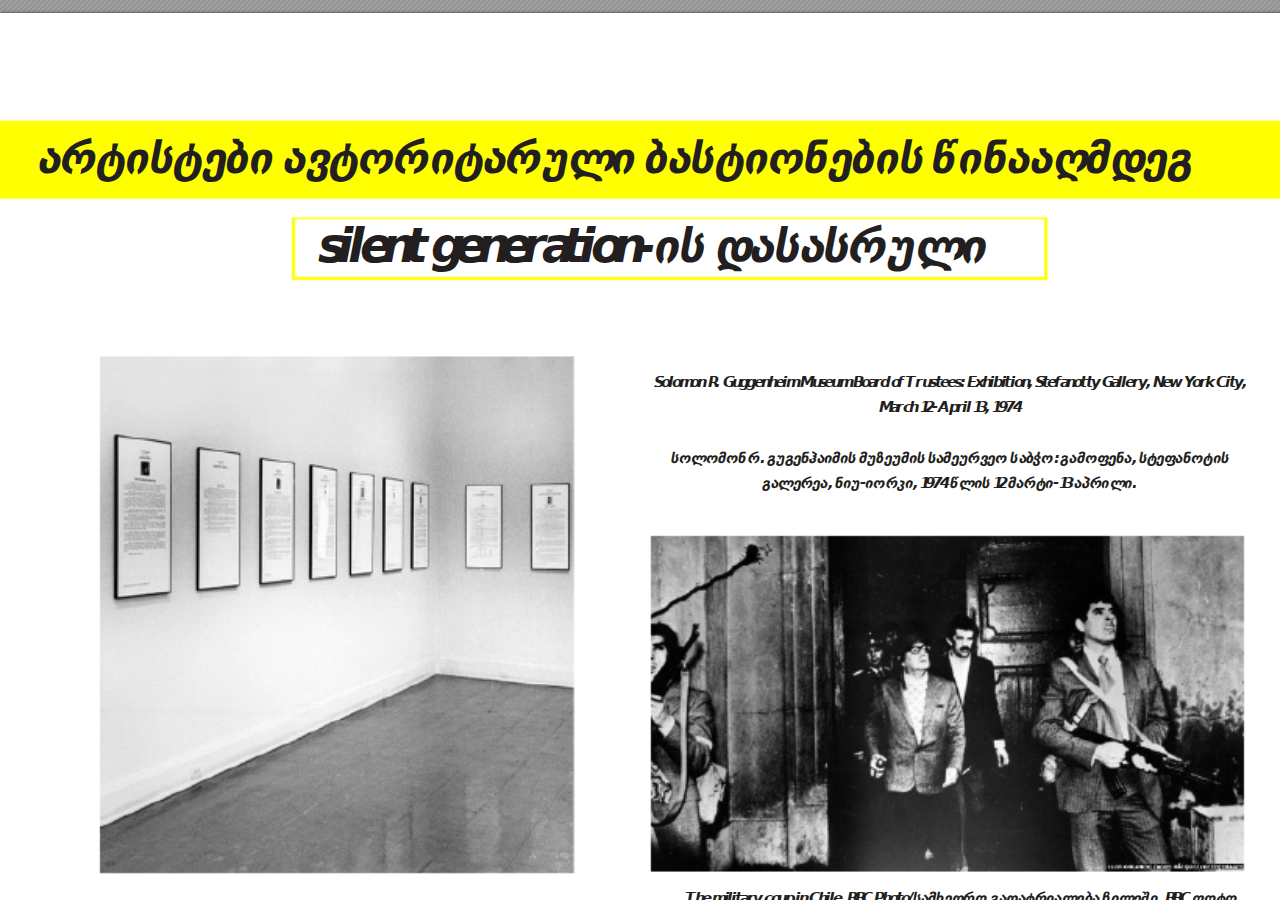
==== index.html @ a1986e54 "Add files via upload" ====
<!DOCTYPE html>
<!-- Created by pdf2htmlEX (https://github.com/pdf2htmlEX/pdf2htmlEX) -->
<html xmlns="http://www.w3.org/1999/xhtml">
<head>
<meta charset="utf-8"/>
<meta name="generator" content="pdf2htmlEX"/>
<meta http-equiv="X-UA-Compatible" content="IE=edge,chrome=1"/>
<style type="text/css">
/*! 
 * Base CSS for pdf2htmlEX
 * Copyright 2012,2013 Lu Wang <coolwanglu@gmail.com> 
 * https://github.com/pdf2htmlEX/pdf2htmlEX/blob/master/share/LICENSE
 */#sidebar{position:absolute;top:0;left:0;bottom:0;width:250px;padding:0;margin:0;overflow:auto}#page-container{position:absolute;top:0;left:0;margin:0;padding:0;border:0}@media screen{#sidebar.opened+#page-container{left:250px}#page-container{bottom:0;right:0;overflow:auto}.loading-indicator{display:none}.loading-indicator.active{display:block;position:absolute;width:64px;height:64px;top:50%;left:50%;margin-top:-32px;margin-left:-32px}.loading-indicator img{position:absolute;top:0;left:0;bottom:0;right:0}}@media print{@page{margin:0}html{margin:0}body{margin:0;-webkit-print-color-adjust:exact}#sidebar{display:none}#page-container{width:auto;height:auto;overflow:visible;background-color:transparent}.d{display:none}}.pf{position:relative;background-color:white;overflow:hidden;margin:0;border:0}.pc{position:absolute;border:0;padding:0;margin:0;top:0;left:0;width:100%;height:100%;overflow:hidden;display:block;transform-origin:0 0;-ms-transform-origin:0 0;-webkit-transform-origin:0 0}.pc.opened{display:block}.bf{position:absolute;border:0;margin:0;top:0;bottom:0;width:100%;height:100%;-ms-user-select:none;-moz-user-select:none;-webkit-user-select:none;user-select:none}.bi{position:absolute;border:0;margin:0;-ms-user-select:none;-moz-user-select:none;-webkit-user-select:none;user-select:none}@media print{.pf{margin:0;box-shadow:none;page-break-after:always;page-break-inside:avoid}@-moz-document url-prefix(){.pf{overflow:visible;border:1px solid #fff}.pc{overflow:visible}}}.c{position:absolute;border:0;padding:0;margin:0;overflow:hidden;display:block}.t{position:absolute;white-space:pre;font-size:1px;transform-origin:0 100%;-ms-transform-origin:0 100%;-webkit-transform-origin:0 100%;unicode-bidi:bidi-override;-moz-font-feature-settings:"liga" 0}.t:after{content:''}.t:before{content:'';display:inline-block}.t span{position:relative;unicode-bidi:bidi-override}._{display:inline-block;color:transparent;z-index:-1}::selection{background:rgba(127,255,255,0.4)}::-moz-selection{background:rgba(127,255,255,0.4)}.pi{display:none}.d{position:absolute;transform-origin:0 100%;-ms-transform-origin:0 100%;-webkit-transform-origin:0 100%}.it{border:0;background-color:rgba(255,255,255,0.0)}.ir:hover{cursor:pointer}</style>
<style type="text/css">
/*! 
 * Fancy styles for pdf2htmlEX
 * Copyright 2012,2013 Lu Wang <coolwanglu@gmail.com> 
 * https://github.com/pdf2htmlEX/pdf2htmlEX/blob/master/share/LICENSE
 */@keyframes fadein{from{opacity:0}to{opacity:1}}@-webkit-keyframes fadein{from{opacity:0}to{opacity:1}}@keyframes swing{0{transform:rotate(0)}10%{transform:rotate(0)}90%{transform:rotate(720deg)}100%{transform:rotate(720deg)}}@-webkit-keyframes swing{0{-webkit-transform:rotate(0)}10%{-webkit-transform:rotate(0)}90%{-webkit-transform:rotate(720deg)}100%{-webkit-transform:rotate(720deg)}}@media screen{#sidebar{background-color:#2f3236;background-image:url("[data-uri]")}#outline{font-family:Georgia,Times,"Times New Roman",serif;font-size:13px;margin:2em 1em}#outline ul{padding:0}#outline li{list-style-type:none;margin:1em 0}#outline li>ul{margin-left:1em}#outline a,#outline a:visited,#outline a:hover,#outline a:active{line-height:1.2;color:#e8e8e8;text-overflow:ellipsis;white-space:nowrap;text-decoration:none;display:block;overflow:hidden;outline:0}#outline a:hover{color:#0cf}#page-container{background-color:#9e9e9e;background-image:url("[data-uri]");-webkit-transition:left 500ms;transition:left 500ms}.pf{margin:13px auto;box-shadow:1px 1px 3px 1px #333;border-collapse:separate}.pc.opened{-webkit-animation:fadein 100ms;animation:fadein 100ms}.loading-indicator.active{-webkit-animation:swing 1.5s ease-in-out .01s infinite alternate none;animation:swing 1.5s ease-in-out .01s infinite alternate none}.checked{background:no-repeat url([data-uri])}}</style>
<style type="text/css">
.ff0{font-family:sans-serif;visibility:hidden;}
@font-face{font-family:ff1;src:url('[data-uri]')format("woff");}.ff1{font-family:ff1;line-height:0.975586;font-style:normal;font-weight:normal;visibility:visible;}
@font-face{font-family:ff2;src:url('[data-uri]')format("woff");}.ff2{font-family:ff2;line-height:0.981445;font-style:normal;font-weight:normal;visibility:visible;}
.m1{transform:matrix(-0.249999,0.000620,-0.000620,-0.249999,0,0);-ms-transform:matrix(-0.249999,0.000620,-0.000620,-0.249999,0,0);-webkit-transform:matrix(-0.249999,0.000620,-0.000620,-0.249999,0,0);}
.m2{transform:matrix(0.249999,-0.000620,0.000620,0.249999,0,0);-ms-transform:matrix(0.249999,-0.000620,0.000620,0.249999,0,0);-webkit-transform:matrix(0.249999,-0.000620,0.000620,0.249999,0,0);}
.m0{transform:matrix(0.250000,0.000000,0.000000,0.250000,0,0);-ms-transform:matrix(0.250000,0.000000,0.000000,0.250000,0,0);-webkit-transform:matrix(0.250000,0.000000,0.000000,0.250000,0,0);}
.v0{vertical-align:0.000000px;}
.v1{vertical-align:43.386367px;}
.v2{vertical-align:66.527829px;}
.ls7{letter-spacing:0.000000px;}
.ls4{letter-spacing:3.288986px;}
.ls1{letter-spacing:3.444000px;}
.ls0{letter-spacing:3.528000px;}
.ls6{letter-spacing:3.860052px;}
.ls5{letter-spacing:19.739999px;}
.ls2{letter-spacing:19.823999px;}
.ls3{letter-spacing:19.907999px;}
.sc_{text-shadow:none;}
.sc0{text-shadow:-0.015em 0 transparent,0 0.015em transparent,0.015em 0 transparent,0 -0.015em  transparent;}
@media screen and (-webkit-min-device-pixel-ratio:0){
.sc_{-webkit-text-stroke:0px transparent;}
.sc0{-webkit-text-stroke:0.015em transparent;text-shadow:none;}
}
.ws6{word-spacing:-107.903998px;}
.ws5{word-spacing:-101.635445px;}
.wse{word-spacing:-51.651170px;}
.ws1{word-spacing:-47.207998px;}
.wsa{word-spacing:-44.009768px;}
.ws9{word-spacing:-34.656517px;}
.ws7{word-spacing:-34.103998px;}
.ws4{word-spacing:-34.019998px;}
.ws0{word-spacing:-33.720000px;}
.wsb{word-spacing:-33.011998px;}
.wsd{word-spacing:-31.983287px;}
.ws8{word-spacing:-31.919998px;}
.ws2{word-spacing:-29.231999px;}
.ws3{word-spacing:-20.880000px;}
.wsc{word-spacing:-17.723999px;}
.wsf{word-spacing:0.000000px;}
._1b{margin-left:-47.268005px;}
._18{margin-left:-46.079999px;}
._1a{margin-left:-44.939997px;}
._1c{margin-left:-42.623998px;}
._17{margin-left:-40.895996px;}
._16{margin-left:-39.743999px;}
._1e{margin-left:-38.220001px;}
._b{margin-left:-29.556001px;}
._15{margin-left:-27.192615px;}
._19{margin-left:-24.191999px;}
._13{margin-left:-22.116004px;}
._10{margin-left:-21.000000px;}
._12{margin-left:-19.955999px;}
._14{margin-left:-18.816001px;}
._11{margin-left:-17.279994px;}
._4{margin-left:-16.080000px;}
._7{margin-left:-14.940000px;}
._1{margin-left:-13.860000px;}
._2{margin-left:-12.780000px;}
._f{margin-left:-11.580000px;}
._d{margin-left:-10.415997px;}
._3{margin-left:-9.180000px;}
._6{margin-left:-7.560000px;}
._5{margin-left:-5.880000px;}
._8{margin-left:-4.500000px;}
._9{margin-left:-3.060000px;}
._0{margin-left:-1.380000px;}
._c{width:1.332002px;}
._a{width:2.388004px;}
._e{width:4.356004px;}
._1d{width:12.191997px;}
._20{width:20.855998px;}
._21{width:1303.200020px;}
._1f{width:2363.310751px;}
.fc1{color:rgb(255,255,1);}
.fc2{color:rgb(255,255,255);}
.fc0{color:rgb(35,31,32);}
.fs0{font-size:60.000000px;}
.fs4{font-size:61.666400px;}
.fs5{font-size:78.309196px;}
.fs1{font-size:83.999996px;}
.fs6{font-size:91.905996px;}
.fs2{font-size:180.845988px;}
.fs3{font-size:191.999996px;}
.fs7{font-size:1473.310150px;}
.y0{bottom:-1.560978px;}
.yfc{bottom:61.235919px;}
.yfb{bottom:101.240917px;}
.yfa{bottom:141.245894px;}
.yf9{bottom:181.250892px;}
.yf8{bottom:221.255890px;}
.y121{bottom:227.585270px;}
.yf7{bottom:261.260888px;}
.y120{bottom:271.355501px;}
.yf6{bottom:301.265886px;}
.y122{bottom:307.131963px;}
.y11f{bottom:315.125731px;}
.yf5{bottom:341.270884px;}
.y11e{bottom:358.895962px;}
.yf4{bottom:381.275882px;}
.yf3{bottom:421.280881px;}
.yf2{bottom:461.285879px;}
.yf1{bottom:501.290877px;}
.y10a{bottom:512.441918px;}
.y109{bottom:552.446916px;}
.yf0{bottom:582.518852px;}
.y108{bottom:592.451914px;}
.yef{bottom:622.523850px;}
.y107{bottom:632.456912px;}
.yee{bottom:662.528848px;}
.y106{bottom:672.461911px;}
.yed{bottom:702.533846px;}
.y105{bottom:712.466909px;}
.yec{bottom:742.538844px;}
.y104{bottom:752.471907px;}
.yeb{bottom:782.543842px;}
.y103{bottom:792.476905px;}
.yea{bottom:822.548840px;}
.y102{bottom:832.481903px;}
.ye9{bottom:862.553839px;}
.y101{bottom:872.486901px;}
.ye8{bottom:902.558837px;}
.y100{bottom:912.491878px;}
.ye7{bottom:942.563835px;}
.yff{bottom:952.496876px;}
.yfe{bottom:992.501874px;}
.ye6{bottom:1022.573831px;}
.yfd{bottom:1032.506872px;}
.ye5{bottom:1062.578829px;}
.ye4{bottom:1102.583827px;}
.yd8{bottom:1104.809827px;}
.ye3{bottom:1142.588825px;}
.ye2{bottom:1182.593823px;}
.ye1{bottom:1222.598821px;}
.ye0{bottom:1262.603819px;}
.ydf{bottom:1302.608818px;}
.yde{bottom:1342.613816px;}
.ydd{bottom:1382.618814px;}
.ydc{bottom:1422.623812px;}
.ydb{bottom:1462.628810px;}
.yda{bottom:1502.633808px;}
.yd9{bottom:1542.638806px;}
.y11c{bottom:1771.476005px;}
.y11b{bottom:1811.480877px;}
.y11a{bottom:1851.485875px;}
.y119{bottom:1891.490874px;}
.y118{bottom:1931.495872px;}
.y117{bottom:1971.500870px;}
.yd7{bottom:2007.171409px;}
.y116{bottom:2011.505868px;}
.yd6{bottom:2047.176407px;}
.y115{bottom:2051.510866px;}
.yd5{bottom:2087.181405px;}
.y114{bottom:2091.515864px;}
.yd4{bottom:2127.186403px;}
.y113{bottom:2131.520862px;}
.yd3{bottom:2167.191401px;}
.y112{bottom:2171.525860px;}
.y111{bottom:2211.530858px;}
.y110{bottom:2251.535856px;}
.y10f{bottom:2291.540854px;}
.yd2{bottom:2311.580903px;}
.y10e{bottom:2331.545853px;}
.yd1{bottom:2351.585901px;}
.y10d{bottom:2371.550851px;}
.yd0{bottom:2391.590899px;}
.y10c{bottom:2411.555849px;}
.ycf{bottom:2431.595897px;}
.y10b{bottom:2451.560847px;}
.yce{bottom:2471.600895px;}
.ycd{bottom:2511.605893px;}
.ycc{bottom:2534.978934px;}
.ycb{bottom:3306.791877px;}
.yca{bottom:3319.265876px;}
.yc9{bottom:3359.270874px;}
.yc8{bottom:3399.275809px;}
.yc7{bottom:3439.280807px;}
.yc6{bottom:3479.285805px;}
.yc5{bottom:3519.290803px;}
.yc4{bottom:3559.295802px;}
.yc3{bottom:3599.300800px;}
.yc2{bottom:3639.305798px;}
.yc1{bottom:3679.310796px;}
.yc0{bottom:3719.315794px;}
.ybf{bottom:3759.320771px;}
.ybe{bottom:3799.325769px;}
.ybd{bottom:3839.330767px;}
.ybc{bottom:3879.335765px;}
.yb2{bottom:3880.049765px;}
.ybb{bottom:3919.340763px;}
.yb1{bottom:3920.054763px;}
.yb0{bottom:3960.059761px;}
.yba{bottom:3982.949760px;}
.yaf{bottom:4000.064760px;}
.yb9{bottom:4022.954758px;}
.yae{bottom:4040.069758px;}
.yb8{bottom:4062.959757px;}
.yad{bottom:4080.074756px;}
.yb7{bottom:4102.964755px;}
.yac{bottom:4120.079754px;}
.yb6{bottom:4142.969753px;}
.yab{bottom:4160.084752px;}
.yb5{bottom:4182.974751px;}
.yaa{bottom:4200.089750px;}
.yb4{bottom:4222.979749px;}
.yb3{bottom:4262.984747px;}
.ya9{bottom:4777.019543px;}
.ya8{bottom:4817.024541px;}
.ya7{bottom:4857.029539px;}
.ya6{bottom:4897.034538px;}
.ya5{bottom:4937.039536px;}
.ya4{bottom:4977.044534px;}
.ya3{bottom:5017.049532px;}
.ya2{bottom:5057.054530px;}
.ya1{bottom:5097.059528px;}
.ya0{bottom:5166.773326px;}
.y9f{bottom:5613.556515px;}
.y9e{bottom:5761.725208px;}
.y9d{bottom:5801.730584px;}
.y93{bottom:5806.707101px;}
.y9c{bottom:5841.735457px;}
.y92{bottom:5846.712477px;}
.y9b{bottom:5881.740329px;}
.y91{bottom:5886.717349px;}
.y9a{bottom:5921.745201px;}
.y90{bottom:5926.722221px;}
.y99{bottom:5961.750577px;}
.y8f{bottom:5966.727094px;}
.y98{bottom:6001.755449px;}
.y8e{bottom:6006.732470px;}
.y97{bottom:6041.760321px;}
.y8d{bottom:6046.737342px;}
.y96{bottom:6081.765193px;}
.y8c{bottom:6086.742214px;}
.y95{bottom:6121.770065px;}
.y8b{bottom:6126.747086px;}
.y94{bottom:6161.775441px;}
.y8a{bottom:6166.752462px;}
.y7f{bottom:6805.635201px;}
.y88{bottom:6840.117178px;}
.y7e{bottom:6845.640325px;}
.y87{bottom:6880.122302px;}
.y7d{bottom:6885.645197px;}
.y86{bottom:6920.127174px;}
.y7c{bottom:6925.650069px;}
.y85{bottom:6960.132298px;}
.y7b{bottom:6965.655193px;}
.y84{bottom:7000.137170px;}
.y7a{bottom:7005.660065px;}
.y83{bottom:7040.142294px;}
.y79{bottom:7045.665189px;}
.y82{bottom:7080.147167px;}
.y78{bottom:7085.670061px;}
.y81{bottom:7120.152291px;}
.y77{bottom:7125.675185px;}
.y80{bottom:7160.157163px;}
.y76{bottom:7165.680057px;}
.y89{bottom:7236.114222px;}
.y75{bottom:8205.347987px;}
.y74{bottom:8245.353111px;}
.y73{bottom:8285.357983px;}
.y72{bottom:8325.363107px;}
.y71{bottom:8365.367979px;}
.y70{bottom:8405.373103px;}
.y6f{bottom:8618.859051px;}
.y6e{bottom:8658.864049px;}
.y6d{bottom:8698.869047px;}
.y6c{bottom:8738.874046px;}
.y6b{bottom:8778.879044px;}
.y6a{bottom:8818.884042px;}
.y69{bottom:8922.330079px;}
.y68{bottom:8962.334951px;}
.y67{bottom:9002.339949px;}
.y66{bottom:9042.344947px;}
.y65{bottom:9082.349945px;}
.y64{bottom:9122.354943px;}
.y63{bottom:9162.359941px;}
.y62{bottom:9202.364939px;}
.y61{bottom:9242.369938px;}
.y60{bottom:9282.374936px;}
.y5f{bottom:9322.379934px;}
.y5e{bottom:9362.384932px;}
.y54{bottom:9470.261864px;}
.y53{bottom:9510.266862px;}
.y52{bottom:9550.271923px;}
.y51{bottom:9590.276921px;}
.y50{bottom:9630.281919px;}
.y4f{bottom:9670.286854px;}
.y4e{bottom:9710.291852px;}
.y4d{bottom:9750.296850px;}
.y4c{bottom:9790.301848px;}
.y4b{bottom:9830.306847px;}
.y4a{bottom:9870.311845px;}
.y49{bottom:9975.647840px;}
.y48{bottom:10015.652838px;}
.y47{bottom:10055.657836px;}
.y46{bottom:10095.662834px;}
.y45{bottom:10135.667832px;}
.y44{bottom:10175.672809px;}
.y43{bottom:10215.677807px;}
.y42{bottom:10255.682805px;}
.y41{bottom:10295.687803px;}
.y40{bottom:10335.692802px;}
.y3f{bottom:10375.697800px;}
.y3e{bottom:10415.702798px;}
.y3d{bottom:10455.707796px;}
.y3c{bottom:10495.712794px;}
.y3b{bottom:10535.717792px;}
.y5d{bottom:10800.128884px;}
.y5c{bottom:10840.133862px;}
.y5b{bottom:10880.138860px;}
.y5a{bottom:10920.143858px;}
.y59{bottom:10960.148856px;}
.y58{bottom:11000.153854px;}
.y57{bottom:11040.158852px;}
.y56{bottom:11080.163829px;}
.y55{bottom:11120.168827px;}
.y11d{bottom:11165.530805px;}
.y38{bottom:11268.160780px;}
.y37{bottom:11308.165778px;}
.y36{bottom:11348.170776px;}
.y35{bottom:11388.175775px;}
.y34{bottom:11428.180773px;}
.y33{bottom:11468.185771px;}
.y32{bottom:11508.190769px;}
.y123{bottom:11519.644767px;}
.y31{bottom:11548.195767px;}
.y30{bottom:11588.200765px;}
.y2f{bottom:12331.432764px;}
.y12{bottom:12455.488779px;}
.y11{bottom:12495.493778px;}
.y10{bottom:12535.498776px;}
.yf{bottom:12575.503774px;}
.ye{bottom:12615.508772px;}
.y2e{bottom:12652.081770px;}
.y22{bottom:12652.144770px;}
.yd{bottom:12655.513770px;}
.y2d{bottom:12692.086768px;}
.y21{bottom:12692.149768px;}
.yc{bottom:12695.518768px;}
.y2c{bottom:12732.091766px;}
.y20{bottom:12732.154745px;}
.yb{bottom:12735.523745px;}
.y2b{bottom:12772.096764px;}
.y1f{bottom:12772.159743px;}
.ya{bottom:12775.528743px;}
.y2a{bottom:12812.101762px;}
.y1e{bottom:12812.164741px;}
.y9{bottom:12815.533741px;}
.y29{bottom:12852.106760px;}
.y1d{bottom:12852.169739px;}
.y8{bottom:12855.538739px;}
.y28{bottom:12892.111759px;}
.y1c{bottom:12892.174738px;}
.y7{bottom:12895.543738px;}
.y27{bottom:12932.116757px;}
.y1b{bottom:12932.179736px;}
.y6{bottom:12935.548736px;}
.y26{bottom:12972.121755px;}
.y1a{bottom:12972.184734px;}
.y5{bottom:12975.553734px;}
.y25{bottom:13012.126753px;}
.y19{bottom:13012.189732px;}
.y4{bottom:13015.558732px;}
.y24{bottom:13052.131751px;}
.y18{bottom:13052.194730px;}
.y3{bottom:13055.563730px;}
.y23{bottom:13092.136749px;}
.y17{bottom:13092.199728px;}
.y2{bottom:13095.568728px;}
.y1{bottom:13159.090726px;}
.y16{bottom:13573.877713px;}
.y15{bottom:13598.882713px;}
.y14{bottom:13648.877713px;}
.y13{bottom:13673.882713px;}
.y3a{bottom:13800.102710px;}
.y39{bottom:13888.785708px;}
.h4{height:45.585938px;}
.h2{height:46.933594px;}
.h8{height:48.237096px;}
.h3{height:65.707028px;}
.hc{height:71.891311px;}
.h9{height:104.641900px;}
.ha{height:132.234857px;}
.h5{height:141.462536px;}
.h7{height:145.874997px;}
.h6{height:150.187497px;}
.hb{height:596.652000px;}
.hd{height:1119.370407px;}
.h0{height:14048.799805px;}
.h1{height:14050.360783px;}
.w2{width:524.562000px;}
.w0{width:1320.000000px;}
.w1{width:1322.148159px;}
.x0{left:0.000000px;}
.x16{left:10.061000px;}
.xb{left:37.943799px;}
.x17{left:40.108399px;}
.x9{left:42.897513px;}
.x1c{left:51.198517px;}
.xa{left:53.022499px;}
.x1a{left:55.230499px;}
.x12{left:67.105390px;}
.xd{left:72.586398px;}
.xe{left:74.665398px;}
.x2{left:100.721697px;}
.x1e{left:193.799275px;}
.x13{left:253.774381px;}
.xc{left:317.551792px;}
.x1f{left:514.643967px;}
.x3{left:654.077084px;}
.x7{left:667.290483px;}
.x5{left:670.757084px;}
.x10{left:678.772340px;}
.xf{left:679.927369px;}
.x11{left:681.061340px;}
.x1{left:685.440383px;}
.x18{left:693.565347px;}
.x1b{left:695.499448px;}
.x15{left:719.707482px;}
.x19{left:720.907388px;}
.x6{left:761.837084px;}
.x14{left:793.495355px;}
.x1d{left:795.438000px;}
.x4{left:878.687084px;}
.x8{left:978.678468px;}
.x20{left:1045.914074px;}
@media print{
.v0{vertical-align:0.000000pt;}
.v1{vertical-align:57.848489pt;}
.v2{vertical-align:88.703772pt;}
.ls7{letter-spacing:0.000000pt;}
.ls4{letter-spacing:4.385315pt;}
.ls1{letter-spacing:4.592000pt;}
.ls0{letter-spacing:4.704000pt;}
.ls6{letter-spacing:5.146736pt;}
.ls5{letter-spacing:26.319999pt;}
.ls2{letter-spacing:26.431999pt;}
.ls3{letter-spacing:26.543999pt;}
.ws6{word-spacing:-143.871997pt;}
.ws5{word-spacing:-135.513927pt;}
.wse{word-spacing:-68.868226pt;}
.ws1{word-spacing:-62.943997pt;}
.wsa{word-spacing:-58.679691pt;}
.ws9{word-spacing:-46.208689pt;}
.ws7{word-spacing:-45.471998pt;}
.ws4{word-spacing:-45.359998pt;}
.ws0{word-spacing:-44.960000pt;}
.wsb{word-spacing:-44.015998pt;}
.wsd{word-spacing:-42.644382pt;}
.ws8{word-spacing:-42.559998pt;}
.ws2{word-spacing:-38.975998pt;}
.ws3{word-spacing:-27.840000pt;}
.wsc{word-spacing:-23.631999pt;}
.wsf{word-spacing:0.000000pt;}
._1b{margin-left:-63.024007pt;}
._18{margin-left:-61.439999pt;}
._1a{margin-left:-59.919996pt;}
._1c{margin-left:-56.831997pt;}
._17{margin-left:-54.527995pt;}
._16{margin-left:-52.991999pt;}
._1e{margin-left:-50.960002pt;}
._b{margin-left:-39.408002pt;}
._15{margin-left:-36.256820pt;}
._19{margin-left:-32.255999pt;}
._13{margin-left:-29.488005pt;}
._10{margin-left:-28.000000pt;}
._12{margin-left:-26.607999pt;}
._14{margin-left:-25.088002pt;}
._11{margin-left:-23.039992pt;}
._4{margin-left:-21.440000pt;}
._7{margin-left:-19.920000pt;}
._1{margin-left:-18.480000pt;}
._2{margin-left:-17.040000pt;}
._f{margin-left:-15.440000pt;}
._d{margin-left:-13.887996pt;}
._3{margin-left:-12.240000pt;}
._6{margin-left:-10.080000pt;}
._5{margin-left:-7.840000pt;}
._8{margin-left:-6.000000pt;}
._9{margin-left:-4.080000pt;}
._0{margin-left:-1.840000pt;}
._c{width:1.776002pt;}
._a{width:3.184005pt;}
._e{width:5.808006pt;}
._1d{width:16.255996pt;}
._20{width:27.807997pt;}
._21{width:1737.600027pt;}
._1f{width:3151.081001pt;}
.fs0{font-size:80.000000pt;}
.fs4{font-size:82.221867pt;}
.fs5{font-size:104.412261pt;}
.fs1{font-size:111.999995pt;}
.fs6{font-size:122.541328pt;}
.fs2{font-size:241.127984pt;}
.fs3{font-size:255.999995pt;}
.fs7{font-size:1964.413534pt;}
.y0{bottom:-2.081304pt;}
.yfc{bottom:81.647892pt;}
.yfb{bottom:134.987889pt;}
.yfa{bottom:188.327859pt;}
.yf9{bottom:241.667856pt;}
.yf8{bottom:295.007853pt;}
.y121{bottom:303.447027pt;}
.yf7{bottom:348.347851pt;}
.y120{bottom:361.807334pt;}
.yf6{bottom:401.687848pt;}
.y122{bottom:409.509284pt;}
.y11f{bottom:420.167642pt;}
.yf5{bottom:455.027846pt;}
.y11e{bottom:478.527949pt;}
.yf4{bottom:508.367843pt;}
.yf3{bottom:561.707841pt;}
.yf2{bottom:615.047838pt;}
.yf1{bottom:668.387836pt;}
.y10a{bottom:683.255891pt;}
.y109{bottom:736.595888pt;}
.yf0{bottom:776.691802pt;}
.y108{bottom:789.935886pt;}
.yef{bottom:830.031800pt;}
.y107{bottom:843.275883pt;}
.yee{bottom:883.371797pt;}
.y106{bottom:896.615881pt;}
.yed{bottom:936.711795pt;}
.y105{bottom:949.955878pt;}
.yec{bottom:990.051792pt;}
.y104{bottom:1003.295876pt;}
.yeb{bottom:1043.391790pt;}
.y103{bottom:1056.635873pt;}
.yea{bottom:1096.731787pt;}
.y102{bottom:1109.975871pt;}
.ye9{bottom:1150.071785pt;}
.y101{bottom:1163.315868pt;}
.ye8{bottom:1203.411782pt;}
.y100{bottom:1216.655838pt;}
.ye7{bottom:1256.751780pt;}
.yff{bottom:1269.995835pt;}
.yfe{bottom:1323.335832pt;}
.ye6{bottom:1363.431775pt;}
.yfd{bottom:1376.675830pt;}
.ye5{bottom:1416.771772pt;}
.ye4{bottom:1470.111769pt;}
.yd8{bottom:1473.079769pt;}
.ye3{bottom:1523.451767pt;}
.ye2{bottom:1576.791764pt;}
.ye1{bottom:1630.131762pt;}
.ye0{bottom:1683.471759pt;}
.ydf{bottom:1736.811757pt;}
.yde{bottom:1790.151754pt;}
.ydd{bottom:1843.491752pt;}
.ydc{bottom:1896.831749pt;}
.ydb{bottom:1950.171747pt;}
.yda{bottom:2003.511744pt;}
.yd9{bottom:2056.851742pt;}
.y11c{bottom:2361.968007pt;}
.y11b{bottom:2415.307836pt;}
.y11a{bottom:2468.647834pt;}
.y119{bottom:2521.987831pt;}
.y118{bottom:2575.327829pt;}
.y117{bottom:2628.667826pt;}
.yd7{bottom:2676.228545pt;}
.y116{bottom:2682.007824pt;}
.yd6{bottom:2729.568542pt;}
.y115{bottom:2735.347821pt;}
.yd5{bottom:2782.908540pt;}
.y114{bottom:2788.687819pt;}
.yd4{bottom:2836.248537pt;}
.y113{bottom:2842.027816pt;}
.yd3{bottom:2889.588535pt;}
.y112{bottom:2895.367814pt;}
.y111{bottom:2948.707811pt;}
.y110{bottom:3002.047809pt;}
.y10f{bottom:3055.387806pt;}
.yd2{bottom:3082.107871pt;}
.y10e{bottom:3108.727803pt;}
.yd1{bottom:3135.447868pt;}
.y10d{bottom:3162.067801pt;}
.yd0{bottom:3188.787865pt;}
.y10c{bottom:3215.407798pt;}
.ycf{bottom:3242.127863pt;}
.y10b{bottom:3268.747796pt;}
.yce{bottom:3295.467860pt;}
.ycd{bottom:3348.807858pt;}
.ycc{bottom:3379.971912pt;}
.ycb{bottom:4409.055835pt;}
.yca{bottom:4425.687835pt;}
.yc9{bottom:4479.027832pt;}
.yc8{bottom:4532.367746pt;}
.yc7{bottom:4585.707743pt;}
.yc6{bottom:4639.047740pt;}
.yc5{bottom:4692.387738pt;}
.yc4{bottom:4745.727735pt;}
.yc3{bottom:4799.067733pt;}
.yc2{bottom:4852.407730pt;}
.yc1{bottom:4905.747728pt;}
.yc0{bottom:4959.087725pt;}
.ybf{bottom:5012.427695pt;}
.ybe{bottom:5065.767692pt;}
.ybd{bottom:5119.107690pt;}
.ybc{bottom:5172.447687pt;}
.yb2{bottom:5173.399687pt;}
.ybb{bottom:5225.787684pt;}
.yb1{bottom:5226.739684pt;}
.yb0{bottom:5280.079682pt;}
.yba{bottom:5310.599680pt;}
.yaf{bottom:5333.419679pt;}
.yb9{bottom:5363.939678pt;}
.yae{bottom:5386.759677pt;}
.yb8{bottom:5417.279675pt;}
.yad{bottom:5440.099674pt;}
.yb7{bottom:5470.619673pt;}
.yac{bottom:5493.439672pt;}
.yb6{bottom:5523.959670pt;}
.yab{bottom:5546.779669pt;}
.yb5{bottom:5577.299668pt;}
.yaa{bottom:5600.119667pt;}
.yb4{bottom:5630.639665pt;}
.yb3{bottom:5683.979663pt;}
.ya9{bottom:6369.359391pt;}
.ya8{bottom:6422.699388pt;}
.ya7{bottom:6476.039386pt;}
.ya6{bottom:6529.379383pt;}
.ya5{bottom:6582.719381pt;}
.ya4{bottom:6636.059378pt;}
.ya3{bottom:6689.399376pt;}
.ya2{bottom:6742.739373pt;}
.ya1{bottom:6796.079371pt;}
.ya0{bottom:6889.031101pt;}
.y9f{bottom:7484.742020pt;}
.y9e{bottom:7682.300278pt;}
.y9d{bottom:7735.640779pt;}
.y93{bottom:7742.276135pt;}
.y9c{bottom:7788.980609pt;}
.y92{bottom:7795.616636pt;}
.y9b{bottom:7842.320438pt;}
.y91{bottom:7848.956466pt;}
.y9a{bottom:7895.660268pt;}
.y90{bottom:7902.296295pt;}
.y99{bottom:7949.000769pt;}
.y8f{bottom:7955.636125pt;}
.y98{bottom:8002.340599pt;}
.y8e{bottom:8008.976626pt;}
.y97{bottom:8055.680428pt;}
.y8d{bottom:8062.316456pt;}
.y96{bottom:8109.020257pt;}
.y8c{bottom:8115.656285pt;}
.y95{bottom:8162.360087pt;}
.y8b{bottom:8168.996115pt;}
.y94{bottom:8215.700588pt;}
.y8a{bottom:8222.336616pt;}
.y7f{bottom:9074.180267pt;}
.y88{bottom:9120.156237pt;}
.y7e{bottom:9127.520433pt;}
.y87{bottom:9173.496403pt;}
.y7d{bottom:9180.860262pt;}
.y86{bottom:9226.836232pt;}
.y7c{bottom:9234.200092pt;}
.y85{bottom:9280.176398pt;}
.y7b{bottom:9287.540257pt;}
.y84{bottom:9333.516227pt;}
.y7a{bottom:9340.880087pt;}
.y83{bottom:9386.856393pt;}
.y79{bottom:9394.220252pt;}
.y82{bottom:9440.196222pt;}
.y78{bottom:9447.560082pt;}
.y81{bottom:9493.536388pt;}
.y77{bottom:9500.900247pt;}
.y80{bottom:9546.876217pt;}
.y76{bottom:9554.240077pt;}
.y89{bottom:9648.152296pt;}
.y75{bottom:10940.463983pt;}
.y74{bottom:10993.804148pt;}
.y73{bottom:11047.143978pt;}
.y72{bottom:11100.484143pt;}
.y71{bottom:11153.823972pt;}
.y70{bottom:11207.164138pt;}
.y6f{bottom:11491.812068pt;}
.y6e{bottom:11545.152066pt;}
.y6d{bottom:11598.492063pt;}
.y6c{bottom:11651.832061pt;}
.y6b{bottom:11705.172058pt;}
.y6a{bottom:11758.512056pt;}
.y69{bottom:11896.440105pt;}
.y68{bottom:11949.779935pt;}
.y67{bottom:12003.119932pt;}
.y66{bottom:12056.459929pt;}
.y65{bottom:12109.799927pt;}
.y64{bottom:12163.139924pt;}
.y63{bottom:12216.479922pt;}
.y62{bottom:12269.819919pt;}
.y61{bottom:12323.159917pt;}
.y60{bottom:12376.499914pt;}
.y5f{bottom:12429.839912pt;}
.y5e{bottom:12483.179909pt;}
.y54{bottom:12627.015818pt;}
.y53{bottom:12680.355816pt;}
.y52{bottom:12733.695897pt;}
.y51{bottom:12787.035895pt;}
.y50{bottom:12840.375892pt;}
.y4f{bottom:12893.715806pt;}
.y4e{bottom:12947.055803pt;}
.y4d{bottom:13000.395801pt;}
.y4c{bottom:13053.735798pt;}
.y4b{bottom:13107.075795pt;}
.y4a{bottom:13160.415793pt;}
.y49{bottom:13300.863786pt;}
.y48{bottom:13354.203784pt;}
.y47{bottom:13407.543781pt;}
.y46{bottom:13460.883779pt;}
.y45{bottom:13514.223776pt;}
.y44{bottom:13567.563746pt;}
.y43{bottom:13620.903743pt;}
.y42{bottom:13674.243740pt;}
.y41{bottom:13727.583738pt;}
.y40{bottom:13780.923735pt;}
.y3f{bottom:13834.263733pt;}
.y3e{bottom:13887.603730pt;}
.y3d{bottom:13940.943728pt;}
.y3c{bottom:13994.283725pt;}
.y3b{bottom:14047.623723pt;}
.y5d{bottom:14400.171846pt;}
.y5c{bottom:14453.511815pt;}
.y5b{bottom:14506.851813pt;}
.y5a{bottom:14560.191810pt;}
.y59{bottom:14613.531808pt;}
.y58{bottom:14666.871805pt;}
.y57{bottom:14720.211803pt;}
.y56{bottom:14773.551772pt;}
.y55{bottom:14826.891770pt;}
.y11d{bottom:14887.374407pt;}
.y38{bottom:15024.214374pt;}
.y37{bottom:15077.554371pt;}
.y36{bottom:15130.894369pt;}
.y35{bottom:15184.234366pt;}
.y34{bottom:15237.574363pt;}
.y33{bottom:15290.914361pt;}
.y32{bottom:15344.254358pt;}
.y123{bottom:15359.526356pt;}
.y31{bottom:15397.594356pt;}
.y30{bottom:15450.934353pt;}
.y2f{bottom:16441.910352pt;}
.y12{bottom:16607.318373pt;}
.y11{bottom:16660.658370pt;}
.y10{bottom:16713.998368pt;}
.yf{bottom:16767.338365pt;}
.ye{bottom:16820.678362pt;}
.y2e{bottom:16869.442360pt;}
.y22{bottom:16869.526360pt;}
.yd{bottom:16874.018360pt;}
.y2d{bottom:16922.782357pt;}
.y21{bottom:16922.866357pt;}
.yc{bottom:16927.358357pt;}
.y2c{bottom:16976.122355pt;}
.y20{bottom:16976.206327pt;}
.yb{bottom:16980.698327pt;}
.y2b{bottom:17029.462352pt;}
.y1f{bottom:17029.546324pt;}
.ya{bottom:17034.038324pt;}
.y2a{bottom:17082.802350pt;}
.y1e{bottom:17082.886322pt;}
.y9{bottom:17087.378322pt;}
.y29{bottom:17136.142347pt;}
.y1d{bottom:17136.226319pt;}
.y8{bottom:17140.718319pt;}
.y28{bottom:17189.482345pt;}
.y1c{bottom:17189.566317pt;}
.y7{bottom:17194.058317pt;}
.y27{bottom:17242.822342pt;}
.y1b{bottom:17242.906314pt;}
.y6{bottom:17247.398314pt;}
.y26{bottom:17296.162340pt;}
.y1a{bottom:17296.246312pt;}
.y5{bottom:17300.738312pt;}
.y25{bottom:17349.502337pt;}
.y19{bottom:17349.586309pt;}
.y4{bottom:17354.078309pt;}
.y24{bottom:17402.842335pt;}
.y18{bottom:17402.926307pt;}
.y3{bottom:17407.418307pt;}
.y23{bottom:17456.182332pt;}
.y17{bottom:17456.266304pt;}
.y2{bottom:17460.758304pt;}
.y1{bottom:17545.454301pt;}
.y16{bottom:18098.503617pt;}
.y15{bottom:18131.843617pt;}
.y14{bottom:18198.503617pt;}
.y13{bottom:18231.843617pt;}
.y3a{bottom:18400.136947pt;}
.y39{bottom:18518.380944pt;}
.h4{height:60.781250pt;}
.h2{height:62.578125pt;}
.h8{height:64.316128pt;}
.h3{height:87.609371pt;}
.hc{height:95.855082pt;}
.h9{height:139.522534pt;}
.ha{height:176.313143pt;}
.h5{height:188.616714pt;}
.h7{height:194.499996pt;}
.h6{height:200.249996pt;}
.hb{height:795.536000pt;}
.hd{height:1492.493876pt;}
.h0{height:18731.733073pt;}
.h1{height:18733.814377pt;}
.w2{width:699.416000pt;}
.w0{width:1760.000000pt;}
.w1{width:1762.864213pt;}
.x0{left:0.000000pt;}
.x16{left:13.414667pt;}
.xb{left:50.591732pt;}
.x17{left:53.477865pt;}
.x9{left:57.196684pt;}
.x1c{left:68.264690pt;}
.xa{left:70.696665pt;}
.x1a{left:73.640665pt;}
.x12{left:89.473853pt;}
.xd{left:96.781864pt;}
.xe{left:99.553864pt;}
.x2{left:134.295596pt;}
.x1e{left:258.399033pt;}
.x13{left:338.365841pt;}
.xc{left:423.402389pt;}
.x1f{left:686.191956pt;}
.x3{left:872.102779pt;}
.x7{left:889.720644pt;}
.x5{left:894.342779pt;}
.x10{left:905.029786pt;}
.xf{left:906.569825pt;}
.x11{left:908.081786pt;}
.x1{left:913.920511pt;}
.x18{left:924.753796pt;}
.x1b{left:927.332597pt;}
.x15{left:959.609976pt;}
.x19{left:961.209850pt;}
.x6{left:1015.782779pt;}
.x14{left:1057.993807pt;}
.x1d{left:1060.584000pt;}
.x4{left:1171.582779pt;}
.x8{left:1304.904624pt;}
.x20{left:1394.552099pt;}
}
</style>
<script>
/*
 Copyright 2012 Mozilla Foundation 
 Copyright 2013 Lu Wang <coolwanglu@gmail.com>
 Apachine License Version 2.0 
*/
(function(){function b(a,b,e,f){var c=(a.className||"").split(/\s+/g);""===c[0]&&c.shift();var d=c.indexOf(b);0>d&&e&&c.push(b);0<=d&&f&&c.splice(d,1);a.className=c.join(" ");return 0<=d}if(!("classList"in document.createElement("div"))){var e={add:function(a){b(this.element,a,!0,!1)},contains:function(a){return b(this.element,a,!1,!1)},remove:function(a){b(this.element,a,!1,!0)},toggle:function(a){b(this.element,a,!0,!0)}};Object.defineProperty(HTMLElement.prototype,"classList",{get:function(){if(this._classList)return this._classList;
var a=Object.create(e,{element:{value:this,writable:!1,enumerable:!0}});Object.defineProperty(this,"_classList",{value:a,writable:!1,enumerable:!1});return a},enumerable:!0})}})();
</script>
<script>
(function(){/*
 pdf2htmlEX.js: Core UI functions for pdf2htmlEX 
 Copyright 2012,2013 Lu Wang <coolwanglu@gmail.com> and other contributors 
 https://github.com/pdf2htmlEX/pdf2htmlEX/blob/master/share/LICENSE 
*/
var pdf2htmlEX=window.pdf2htmlEX=window.pdf2htmlEX||{},CSS_CLASS_NAMES={page_frame:"pf",page_content_box:"pc",page_data:"pi",background_image:"bi",link:"l",input_radio:"ir",__dummy__:"no comma"},DEFAULT_CONFIG={container_id:"page-container",sidebar_id:"sidebar",outline_id:"outline",loading_indicator_cls:"loading-indicator",preload_pages:3,render_timeout:100,scale_step:0.9,key_handler:!0,hashchange_handler:!0,view_history_handler:!0,__dummy__:"no comma"},EPS=1E-6;
function invert(a){var b=a[0]*a[3]-a[1]*a[2];return[a[3]/b,-a[1]/b,-a[2]/b,a[0]/b,(a[2]*a[5]-a[3]*a[4])/b,(a[1]*a[4]-a[0]*a[5])/b]}function transform(a,b){return[a[0]*b[0]+a[2]*b[1]+a[4],a[1]*b[0]+a[3]*b[1]+a[5]]}function get_page_number(a){return parseInt(a.getAttribute("data-page-no"),16)}function disable_dragstart(a){for(var b=0,c=a.length;b<c;++b)a[b].addEventListener("dragstart",function(){return!1},!1)}
function clone_and_extend_objs(a){for(var b={},c=0,e=arguments.length;c<e;++c){var h=arguments[c],d;for(d in h)h.hasOwnProperty(d)&&(b[d]=h[d])}return b}
function Page(a){if(a){this.shown=this.loaded=!1;this.page=a;this.num=get_page_number(a);this.original_height=a.clientHeight;this.original_width=a.clientWidth;var b=a.getElementsByClassName(CSS_CLASS_NAMES.page_content_box)[0];b&&(this.content_box=b,this.original_scale=this.cur_scale=this.original_height/b.clientHeight,this.page_data=JSON.parse(a.getElementsByClassName(CSS_CLASS_NAMES.page_data)[0].getAttribute("data-data")),this.ctm=this.page_data.ctm,this.ictm=invert(this.ctm),this.loaded=!0)}}
Page.prototype={hide:function(){this.loaded&&this.shown&&(this.content_box.classList.remove("opened"),this.shown=!1)},show:function(){this.loaded&&!this.shown&&(this.content_box.classList.add("opened"),this.shown=!0)},rescale:function(a){this.cur_scale=0===a?this.original_scale:a;this.loaded&&(a=this.content_box.style,a.msTransform=a.webkitTransform=a.transform="scale("+this.cur_scale.toFixed(3)+")");a=this.page.style;a.height=this.original_height*this.cur_scale+"px";a.width=this.original_width*this.cur_scale+
"px"},view_position:function(){var a=this.page,b=a.parentNode;return[b.scrollLeft-a.offsetLeft-a.clientLeft,b.scrollTop-a.offsetTop-a.clientTop]},height:function(){return this.page.clientHeight},width:function(){return this.page.clientWidth}};function Viewer(a){this.config=clone_and_extend_objs(DEFAULT_CONFIG,0<arguments.length?a:{});this.pages_loading=[];this.init_before_loading_content();var b=this;document.addEventListener("DOMContentLoaded",function(){b.init_after_loading_content()},!1)}
Viewer.prototype={scale:1,cur_page_idx:0,first_page_idx:0,init_before_loading_content:function(){this.pre_hide_pages()},initialize_radio_button:function(){for(var a=document.getElementsByClassName(CSS_CLASS_NAMES.input_radio),b=0;b<a.length;b++)a[b].addEventListener("click",function(){this.classList.toggle("checked")})},init_after_loading_content:function(){this.sidebar=document.getElementById(this.config.sidebar_id);this.outline=document.getElementById(this.config.outline_id);this.container=document.getElementById(this.config.container_id);
this.loading_indicator=document.getElementsByClassName(this.config.loading_indicator_cls)[0];for(var a=!0,b=this.outline.childNodes,c=0,e=b.length;c<e;++c)if("ul"===b[c].nodeName.toLowerCase()){a=!1;break}a||this.sidebar.classList.add("opened");this.find_pages();if(0!=this.pages.length){disable_dragstart(document.getElementsByClassName(CSS_CLASS_NAMES.background_image));this.config.key_handler&&this.register_key_handler();var h=this;this.config.hashchange_handler&&window.addEventListener("hashchange",
function(a){h.navigate_to_dest(document.location.hash.substring(1))},!1);this.config.view_history_handler&&window.addEventListener("popstate",function(a){a.state&&h.navigate_to_dest(a.state)},!1);this.container.addEventListener("scroll",function(){h.update_page_idx();h.schedule_render(!0)},!1);[this.container,this.outline].forEach(function(a){a.addEventListener("click",h.link_handler.bind(h),!1)});this.initialize_radio_button();this.render()}},find_pages:function(){for(var a=[],b={},c=this.container.childNodes,
e=0,h=c.length;e<h;++e){var d=c[e];d.nodeType===Node.ELEMENT_NODE&&d.classList.contains(CSS_CLASS_NAMES.page_frame)&&(d=new Page(d),a.push(d),b[d.num]=a.length-1)}this.pages=a;this.page_map=b},load_page:function(a,b,c){var e=this.pages;if(!(a>=e.length||(e=e[a],e.loaded||this.pages_loading[a]))){var e=e.page,h=e.getAttribute("data-page-url");if(h){this.pages_loading[a]=!0;var d=e.getElementsByClassName(this.config.loading_indicator_cls)[0];"undefined"===typeof d&&(d=this.loading_indicator.cloneNode(!0),
d.classList.add("active"),e.appendChild(d));var f=this,g=new XMLHttpRequest;g.open("GET",h,!0);g.onload=function(){if(200===g.status||0===g.status){var b=document.createElement("div");b.innerHTML=g.responseText;for(var d=null,b=b.childNodes,e=0,h=b.length;e<h;++e){var p=b[e];if(p.nodeType===Node.ELEMENT_NODE&&p.classList.contains(CSS_CLASS_NAMES.page_frame)){d=p;break}}b=f.pages[a];f.container.replaceChild(d,b.page);b=new Page(d);f.pages[a]=b;b.hide();b.rescale(f.scale);disable_dragstart(d.getElementsByClassName(CSS_CLASS_NAMES.background_image));
f.schedule_render(!1);c&&c(b)}delete f.pages_loading[a]};g.send(null)}void 0===b&&(b=this.config.preload_pages);0<--b&&(f=this,setTimeout(function(){f.load_page(a+1,b)},0))}},pre_hide_pages:function(){var a="@media screen{."+CSS_CLASS_NAMES.page_content_box+"{display:none;}}",b=document.createElement("style");b.styleSheet?b.styleSheet.cssText=a:b.appendChild(document.createTextNode(a));document.head.appendChild(b)},render:function(){for(var a=this.container,b=a.scrollTop,c=a.clientHeight,a=b-c,b=
b+c+c,c=this.pages,e=0,h=c.length;e<h;++e){var d=c[e],f=d.page,g=f.offsetTop+f.clientTop,f=g+f.clientHeight;g<=b&&f>=a?d.loaded?d.show():this.load_page(e):d.hide()}},update_page_idx:function(){var a=this.pages,b=a.length;if(!(2>b)){for(var c=this.container,e=c.scrollTop,c=e+c.clientHeight,h=-1,d=b,f=d-h;1<f;){var g=h+Math.floor(f/2),f=a[g].page;f.offsetTop+f.clientTop+f.clientHeight>=e?d=g:h=g;f=d-h}this.first_page_idx=d;for(var g=h=this.cur_page_idx,k=0;d<b;++d){var f=a[d].page,l=f.offsetTop+f.clientTop,
f=f.clientHeight;if(l>c)break;f=(Math.min(c,l+f)-Math.max(e,l))/f;if(d===h&&Math.abs(f-1)<=EPS){g=h;break}f>k&&(k=f,g=d)}this.cur_page_idx=g}},schedule_render:function(a){if(void 0!==this.render_timer){if(!a)return;clearTimeout(this.render_timer)}var b=this;this.render_timer=setTimeout(function(){delete b.render_timer;b.render()},this.config.render_timeout)},register_key_handler:function(){var a=this;window.addEventListener("DOMMouseScroll",function(b){if(b.ctrlKey){b.preventDefault();var c=a.container,
e=c.getBoundingClientRect(),c=[b.clientX-e.left-c.clientLeft,b.clientY-e.top-c.clientTop];a.rescale(Math.pow(a.config.scale_step,b.detail),!0,c)}},!1);window.addEventListener("keydown",function(b){var c=!1,e=b.ctrlKey||b.metaKey,h=b.altKey;switch(b.keyCode){case 61:case 107:case 187:e&&(a.rescale(1/a.config.scale_step,!0),c=!0);break;case 173:case 109:case 189:e&&(a.rescale(a.config.scale_step,!0),c=!0);break;case 48:e&&(a.rescale(0,!1),c=!0);break;case 33:h?a.scroll_to(a.cur_page_idx-1):a.container.scrollTop-=
a.container.clientHeight;c=!0;break;case 34:h?a.scroll_to(a.cur_page_idx+1):a.container.scrollTop+=a.container.clientHeight;c=!0;break;case 35:a.container.scrollTop=a.container.scrollHeight;c=!0;break;case 36:a.container.scrollTop=0,c=!0}c&&b.preventDefault()},!1)},rescale:function(a,b,c){var e=this.scale;this.scale=a=0===a?1:b?e*a:a;c||(c=[0,0]);b=this.container;c[0]+=b.scrollLeft;c[1]+=b.scrollTop;for(var h=this.pages,d=h.length,f=this.first_page_idx;f<d;++f){var g=h[f].page;if(g.offsetTop+g.clientTop>=
c[1])break}g=f-1;0>g&&(g=0);var g=h[g].page,k=g.clientWidth,f=g.clientHeight,l=g.offsetLeft+g.clientLeft,m=c[0]-l;0>m?m=0:m>k&&(m=k);k=g.offsetTop+g.clientTop;c=c[1]-k;0>c?c=0:c>f&&(c=f);for(f=0;f<d;++f)h[f].rescale(a);b.scrollLeft+=m/e*a+g.offsetLeft+g.clientLeft-m-l;b.scrollTop+=c/e*a+g.offsetTop+g.clientTop-c-k;this.schedule_render(!0)},fit_width:function(){var a=this.cur_page_idx;this.rescale(this.container.clientWidth/this.pages[a].width(),!0);this.scroll_to(a)},fit_height:function(){var a=this.cur_page_idx;
this.rescale(this.container.clientHeight/this.pages[a].height(),!0);this.scroll_to(a)},get_containing_page:function(a){for(;a;){if(a.nodeType===Node.ELEMENT_NODE&&a.classList.contains(CSS_CLASS_NAMES.page_frame)){a=get_page_number(a);var b=this.page_map;return a in b?this.pages[b[a]]:null}a=a.parentNode}return null},link_handler:function(a){var b=a.target,c=b.getAttribute("data-dest-detail");if(c){if(this.config.view_history_handler)try{var e=this.get_current_view_hash();window.history.replaceState(e,
"","#"+e);window.history.pushState(c,"","#"+c)}catch(h){}this.navigate_to_dest(c,this.get_containing_page(b));a.preventDefault()}},navigate_to_dest:function(a,b){try{var c=JSON.parse(a)}catch(e){return}if(c instanceof Array){var h=c[0],d=this.page_map;if(h in d){for(var f=d[h],h=this.pages[f],d=2,g=c.length;d<g;++d){var k=c[d];if(null!==k&&"number"!==typeof k)return}for(;6>c.length;)c.push(null);var g=b||this.pages[this.cur_page_idx],d=g.view_position(),d=transform(g.ictm,[d[0],g.height()-d[1]]),
g=this.scale,l=[0,0],m=!0,k=!1,n=this.scale;switch(c[1]){case "XYZ":l=[null===c[2]?d[0]:c[2]*n,null===c[3]?d[1]:c[3]*n];g=c[4];if(null===g||0===g)g=this.scale;k=!0;break;case "Fit":case "FitB":l=[0,0];k=!0;break;case "FitH":case "FitBH":l=[0,null===c[2]?d[1]:c[2]*n];k=!0;break;case "FitV":case "FitBV":l=[null===c[2]?d[0]:c[2]*n,0];k=!0;break;case "FitR":l=[c[2]*n,c[5]*n],m=!1,k=!0}if(k){this.rescale(g,!1);var p=this,c=function(a){l=transform(a.ctm,l);m&&(l[1]=a.height()-l[1]);p.scroll_to(f,l)};h.loaded?
c(h):(this.load_page(f,void 0,c),this.scroll_to(f))}}}},scroll_to:function(a,b){var c=this.pages;if(!(0>a||a>=c.length)){c=c[a].view_position();void 0===b&&(b=[0,0]);var e=this.container;e.scrollLeft+=b[0]-c[0];e.scrollTop+=b[1]-c[1]}},get_current_view_hash:function(){var a=[],b=this.pages[this.cur_page_idx];a.push(b.num);a.push("XYZ");var c=b.view_position(),c=transform(b.ictm,[c[0],b.height()-c[1]]);a.push(c[0]/this.scale);a.push(c[1]/this.scale);a.push(this.scale);return JSON.stringify(a)}};
pdf2htmlEX.Viewer=Viewer;})();
</script>
<script>
try{
pdf2htmlEX.defaultViewer = new pdf2htmlEX.Viewer({});
}catch(e){}
</script>
<title></title>
</head>
<body>
<div id="sidebar">
<div id="outline">
</div>
</div>
<div id="page-container">
<div id="pf1" class="pf w0 h0" data-page-no="1"><div class="pc pc1 w0 h0"><img class="bi x0 y0 w1 h1" alt="" src="[data-uri]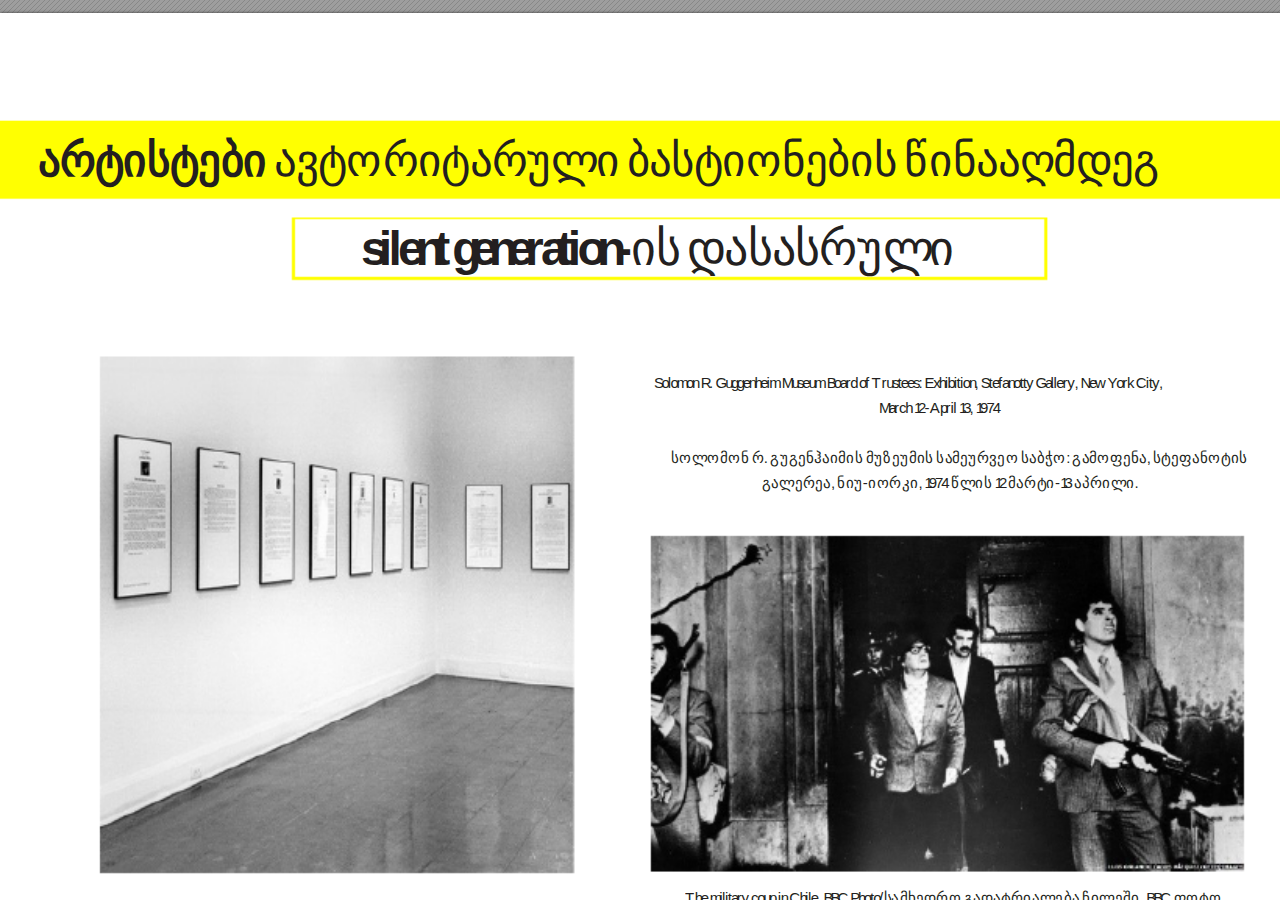
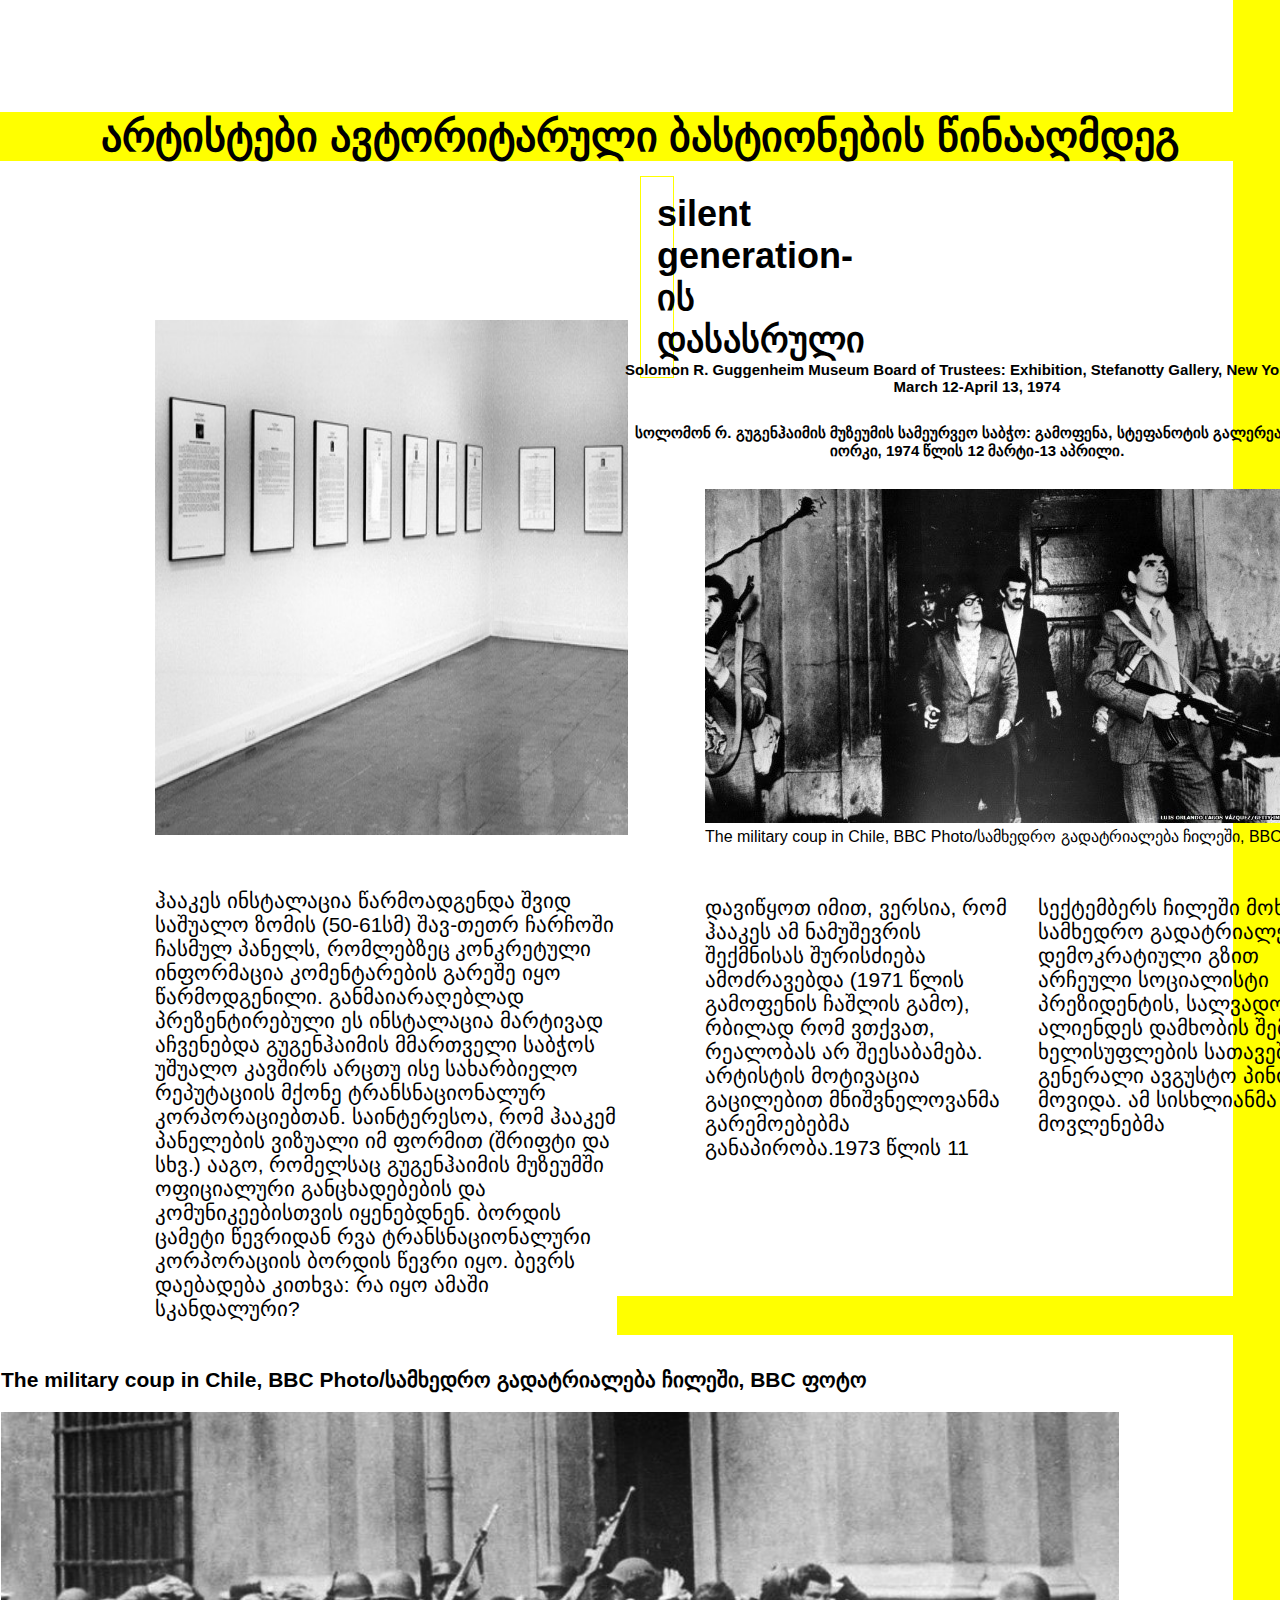
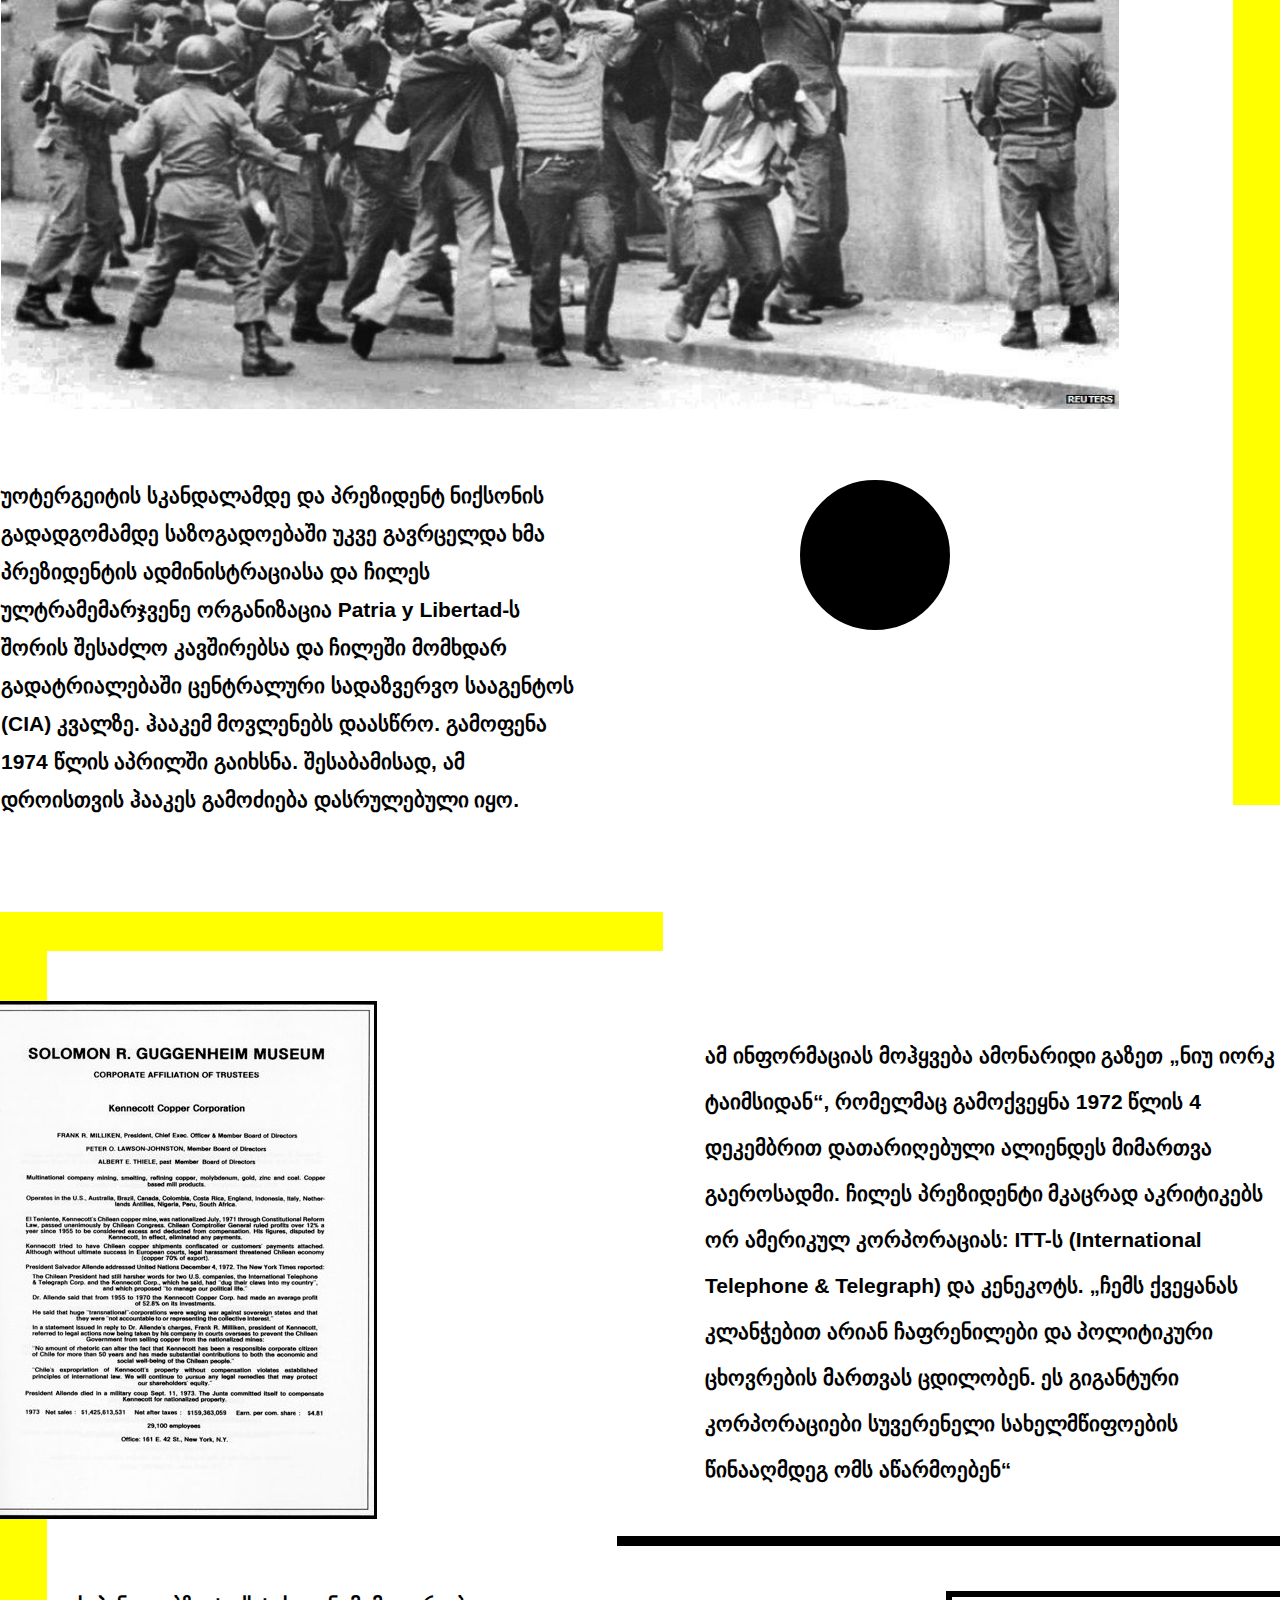
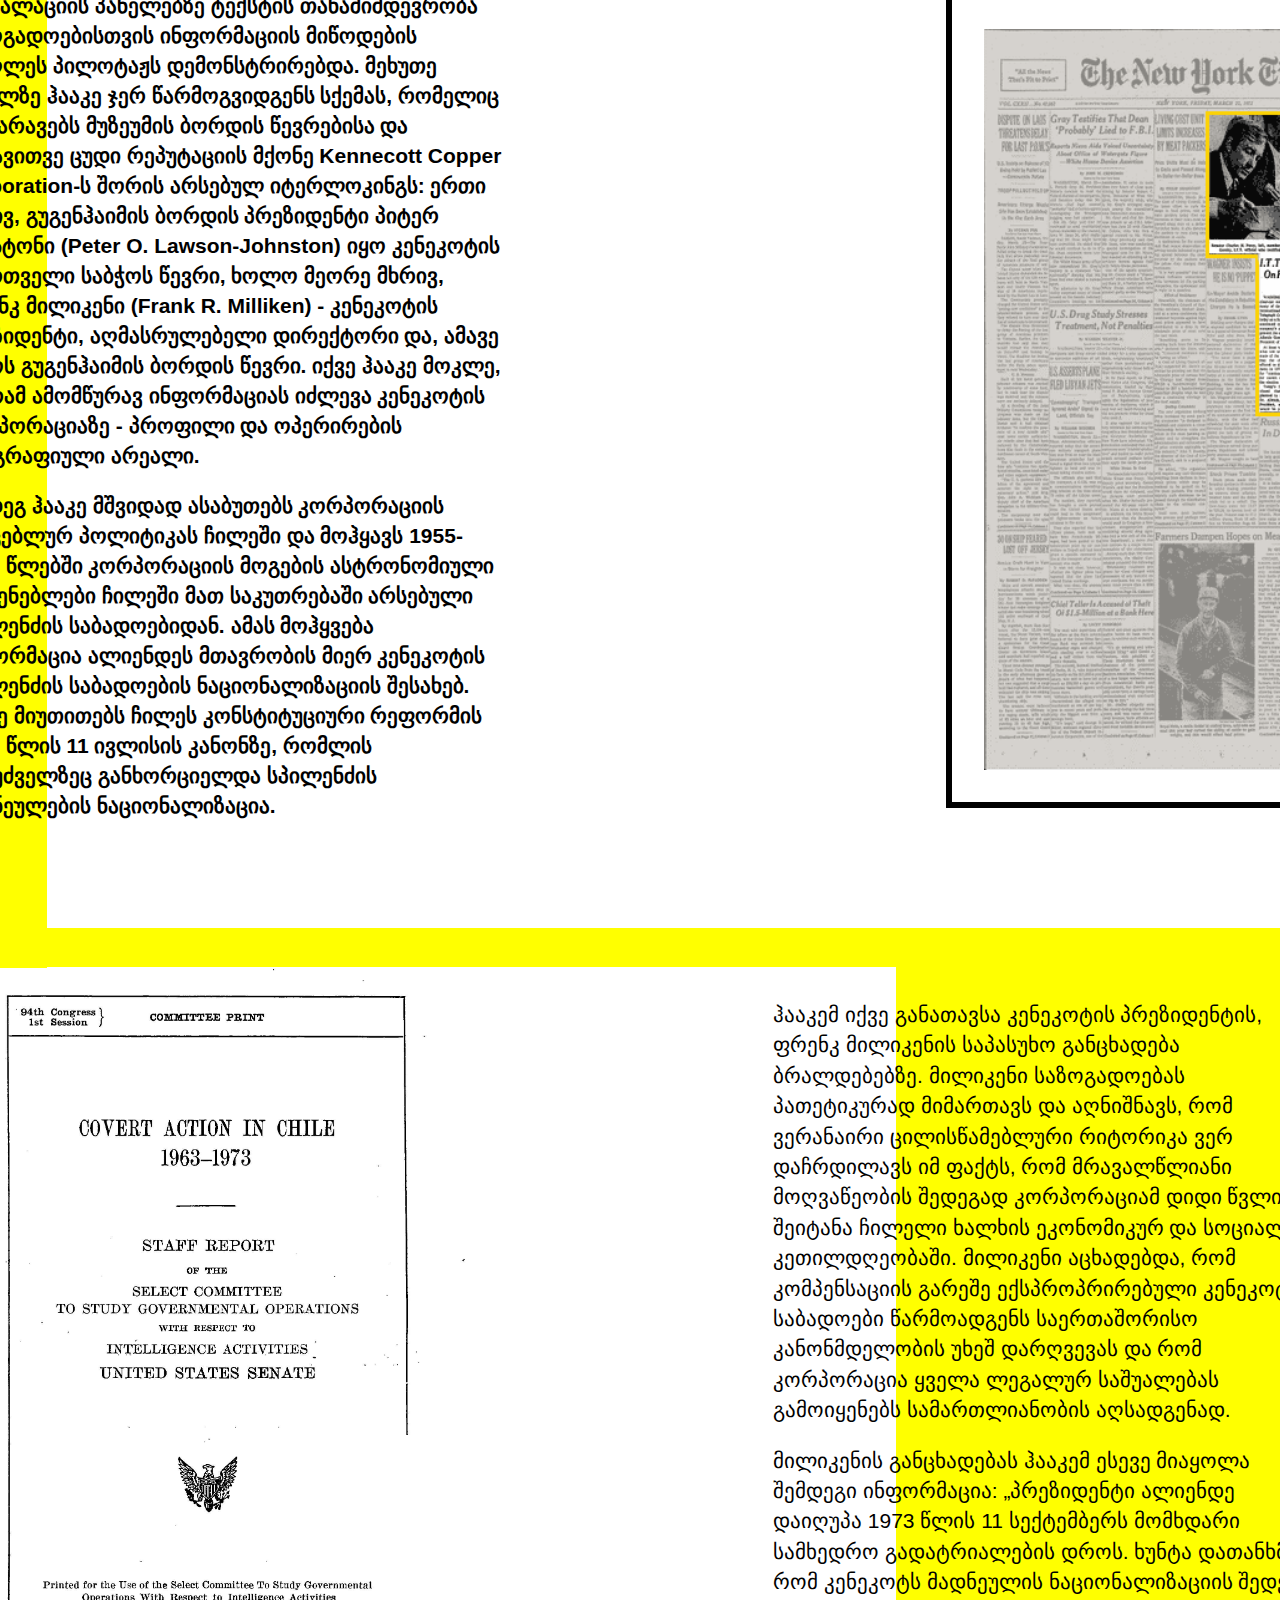
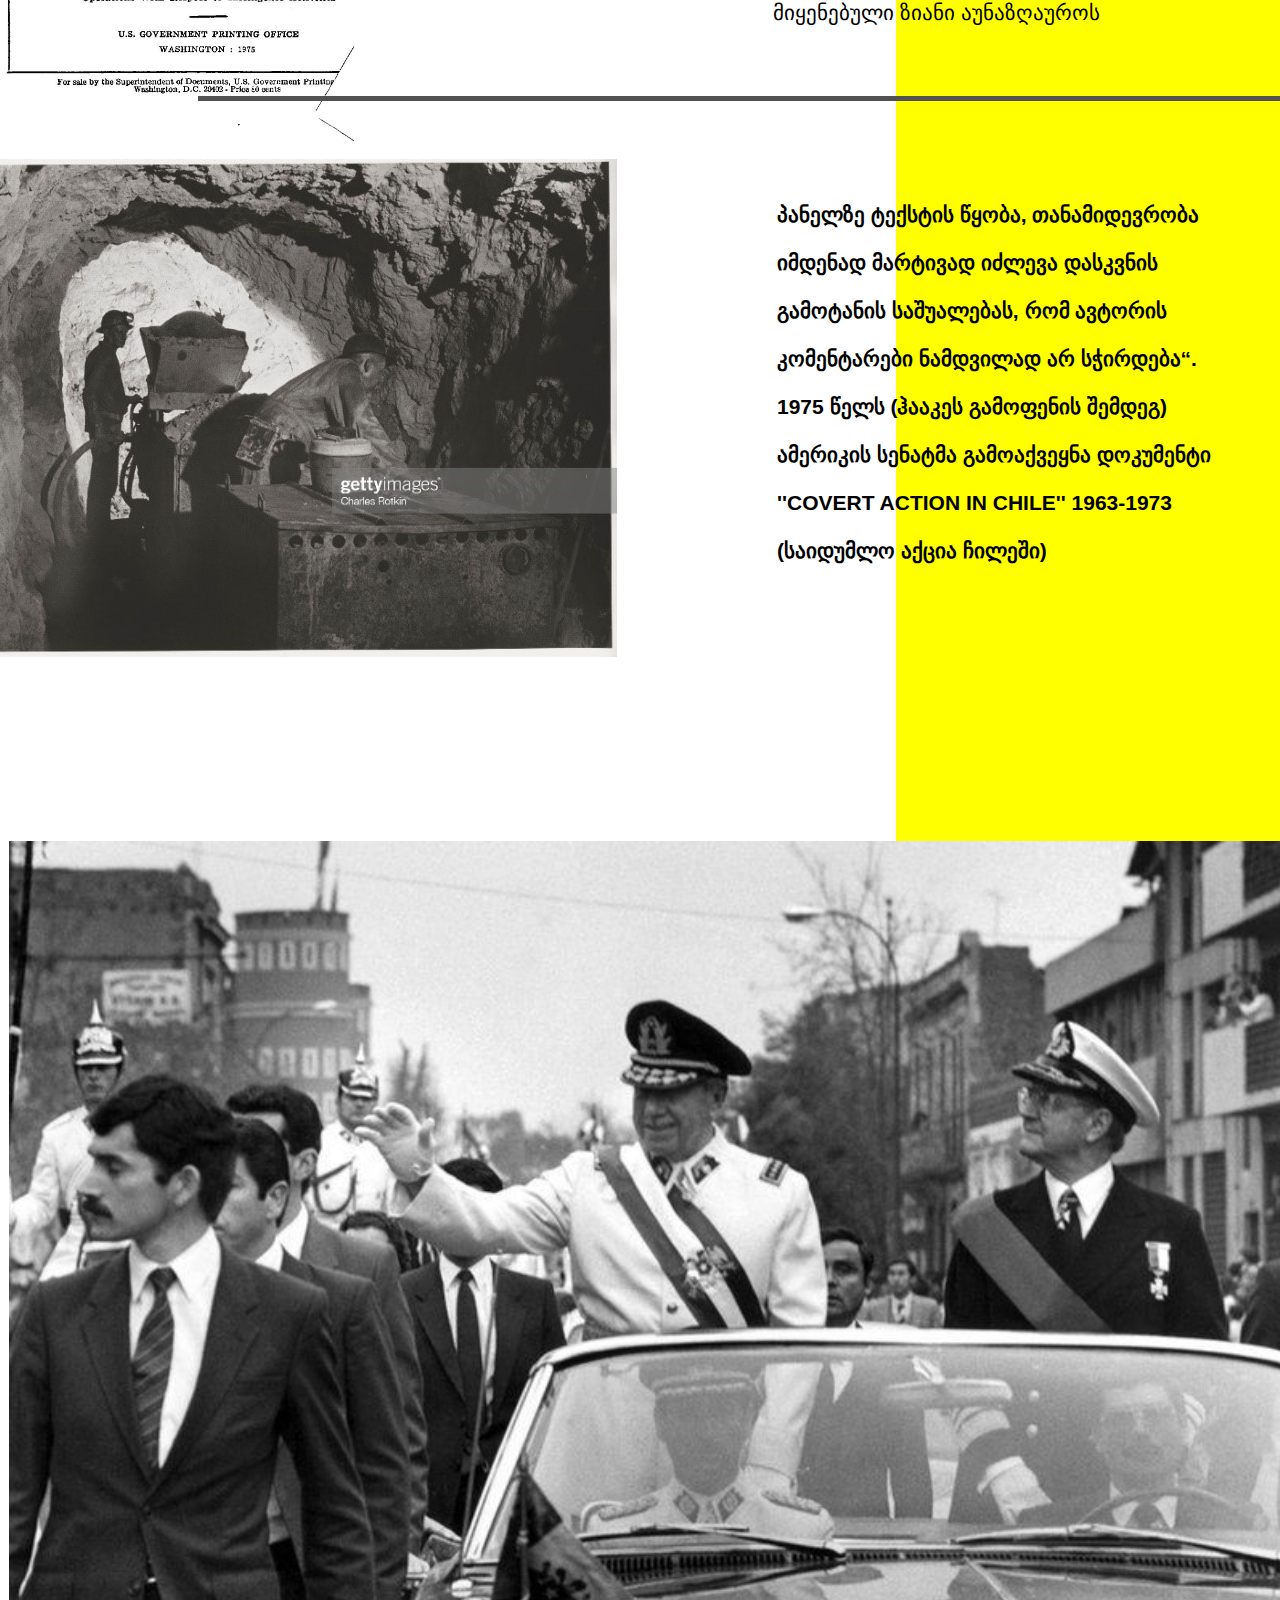
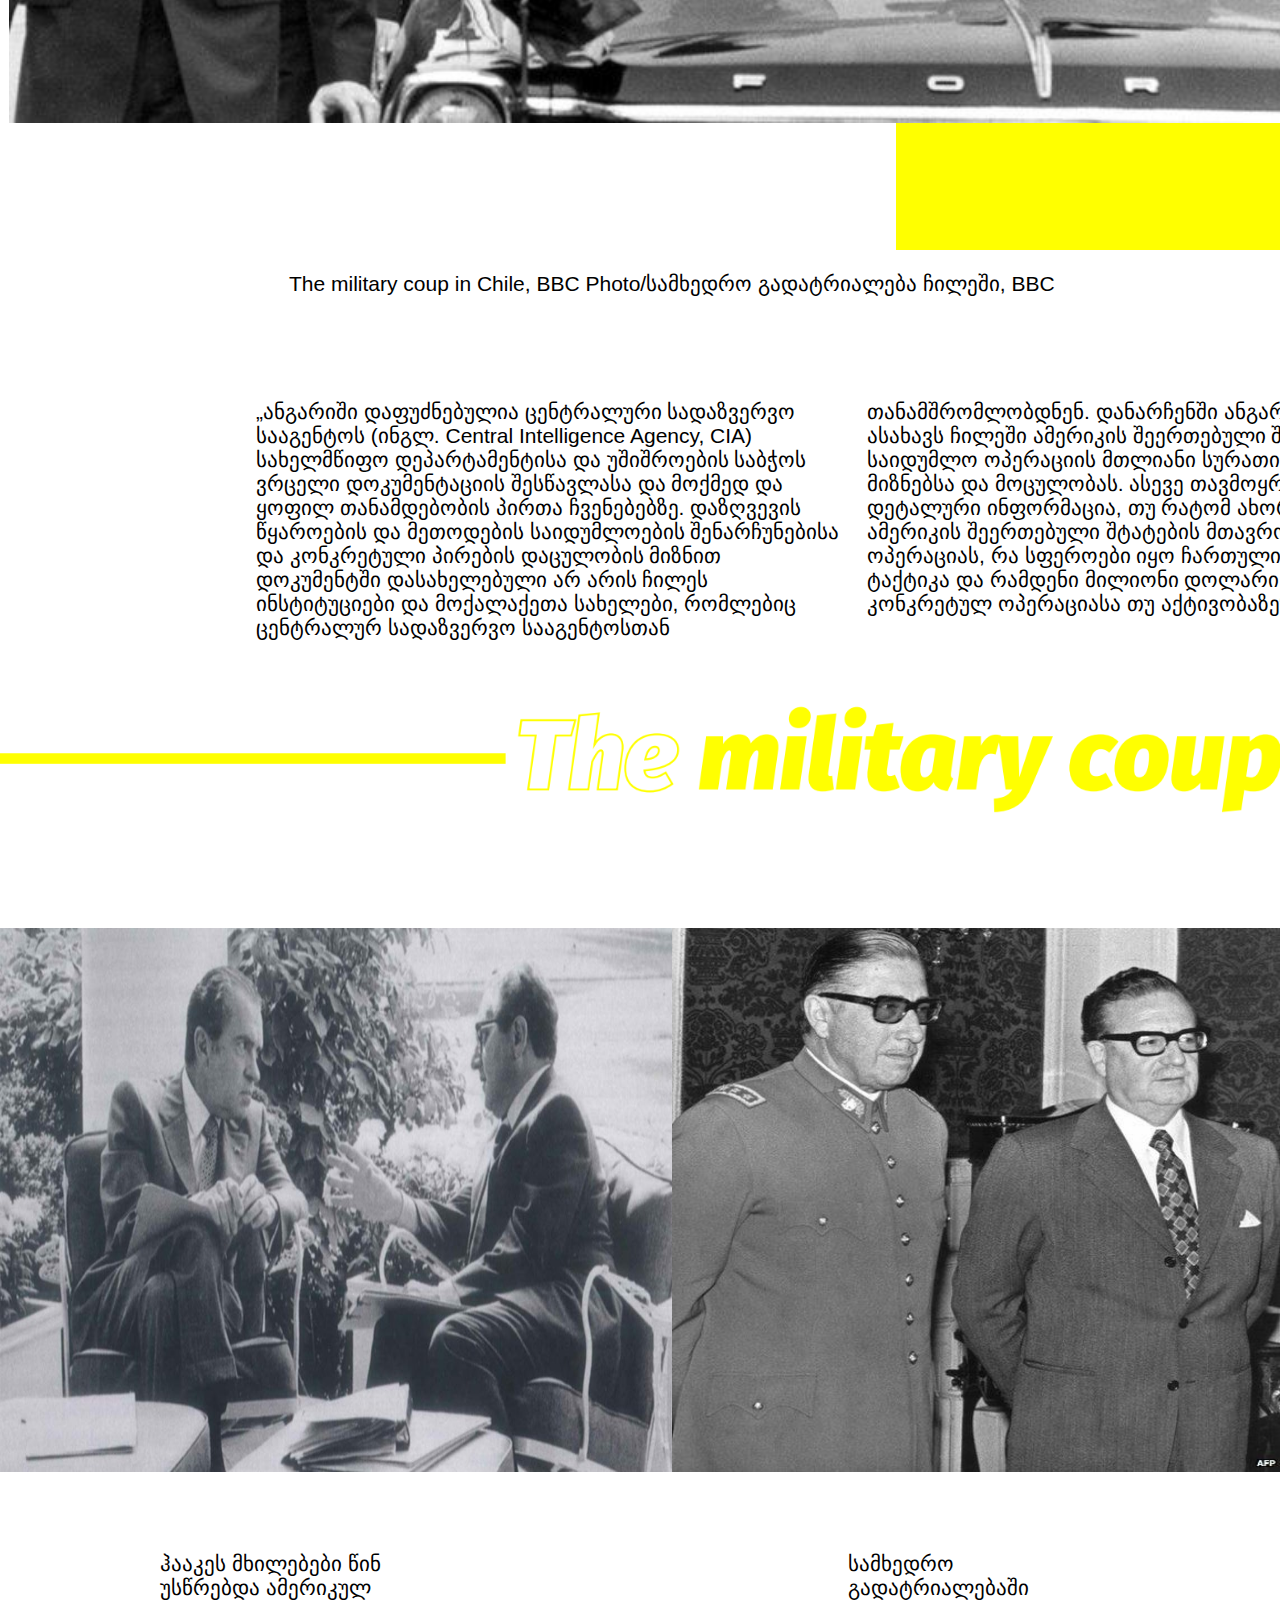
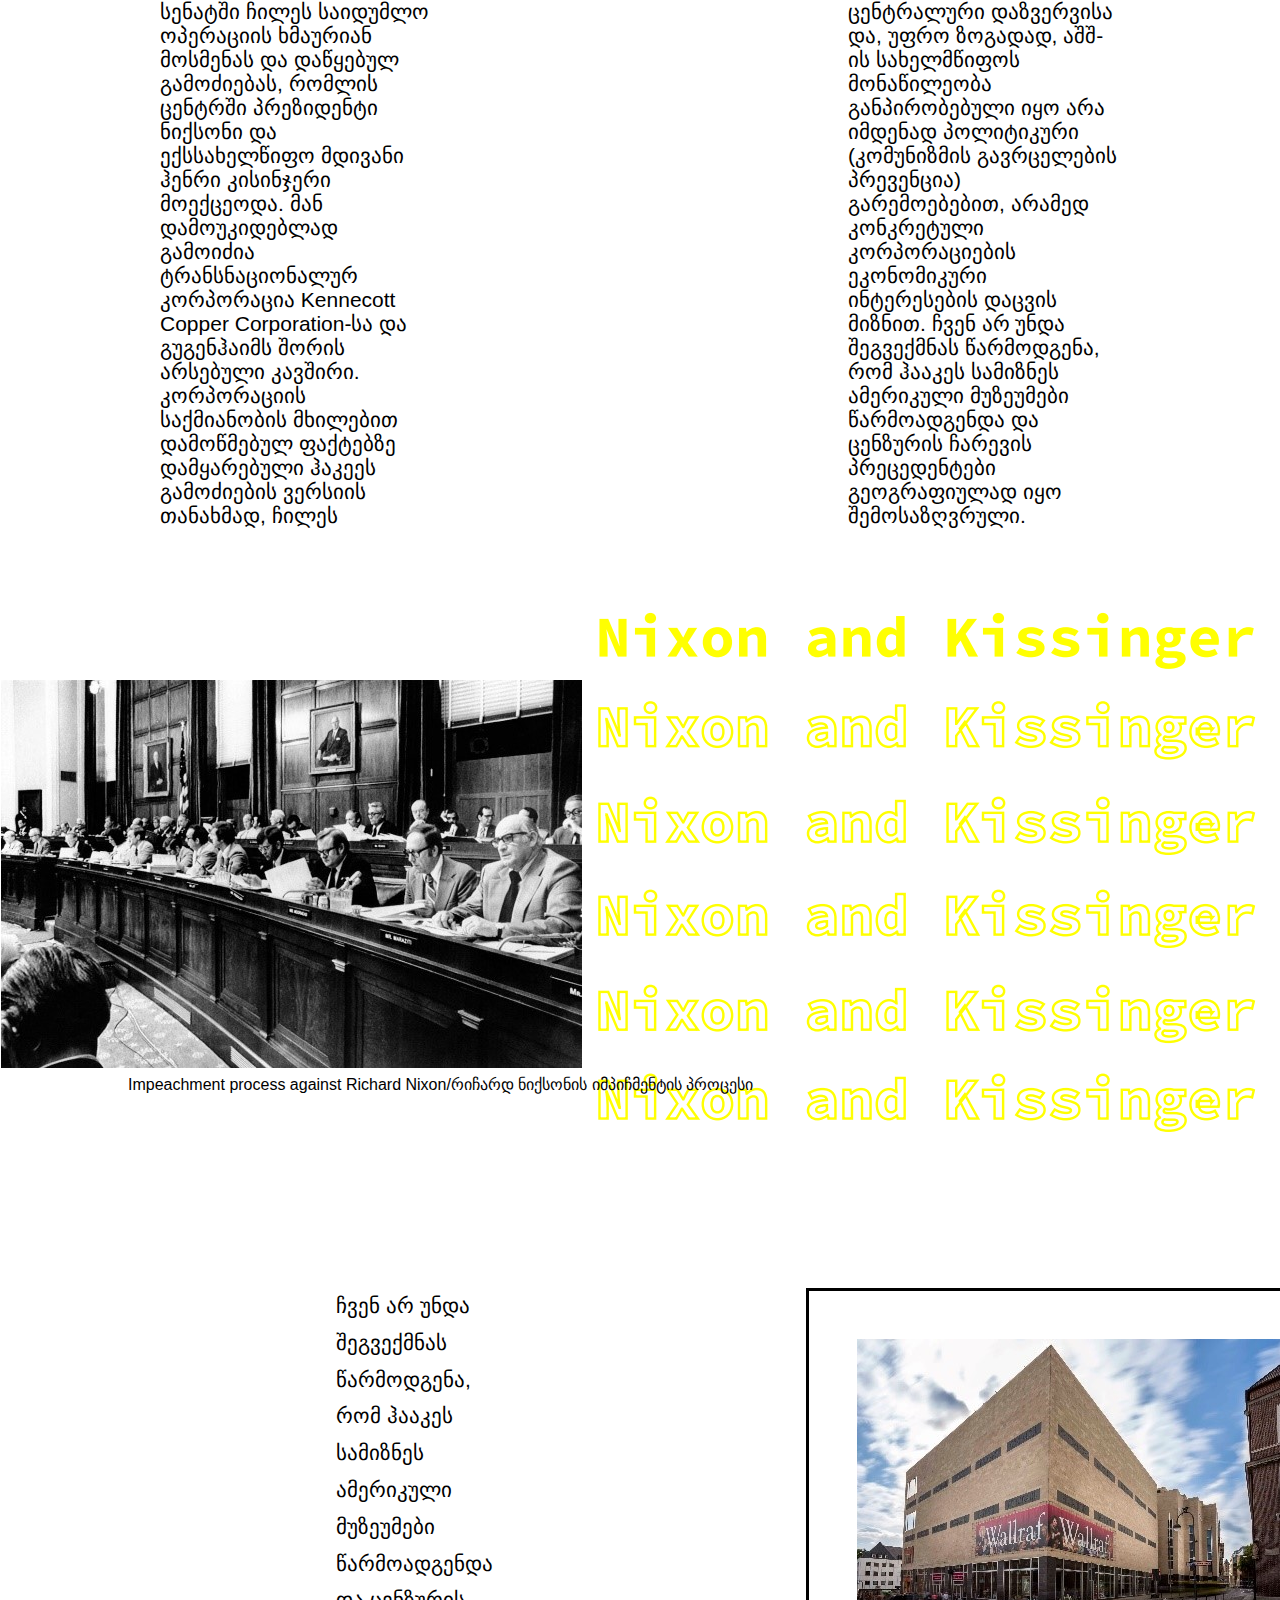
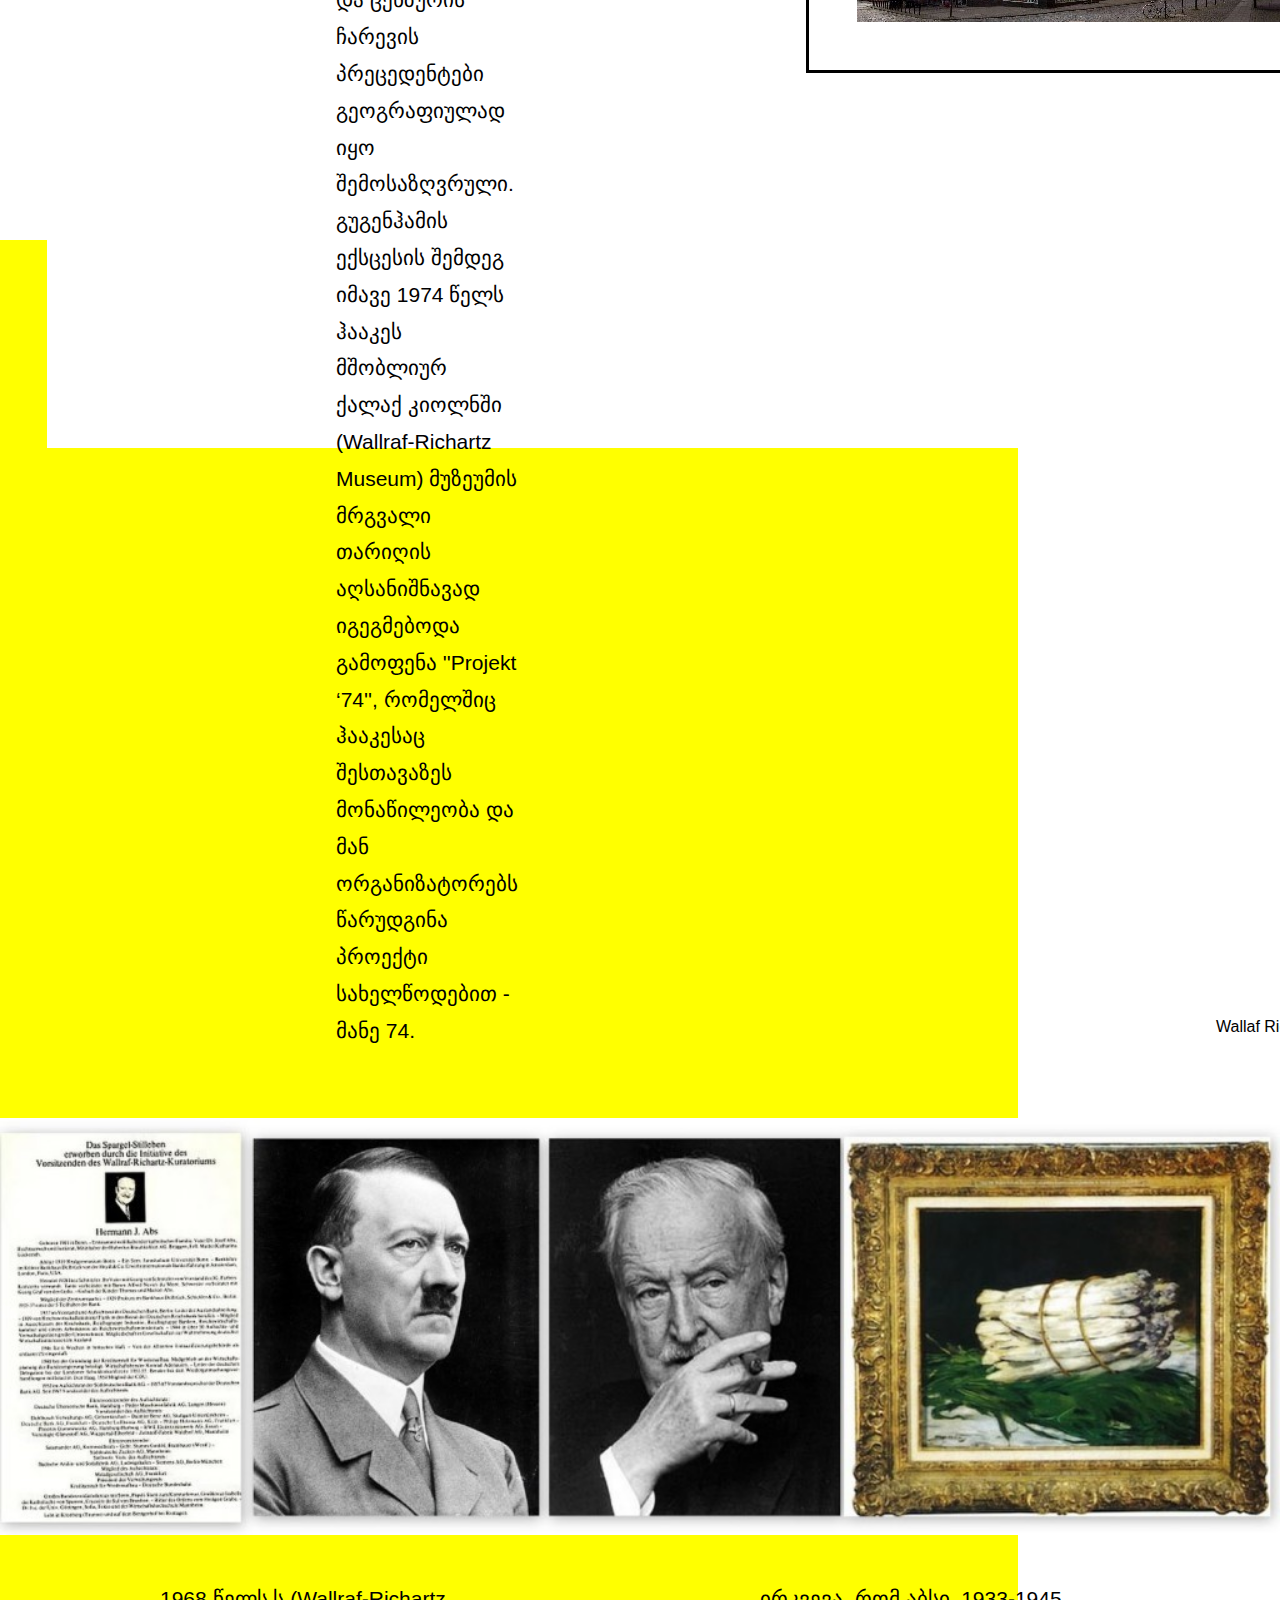
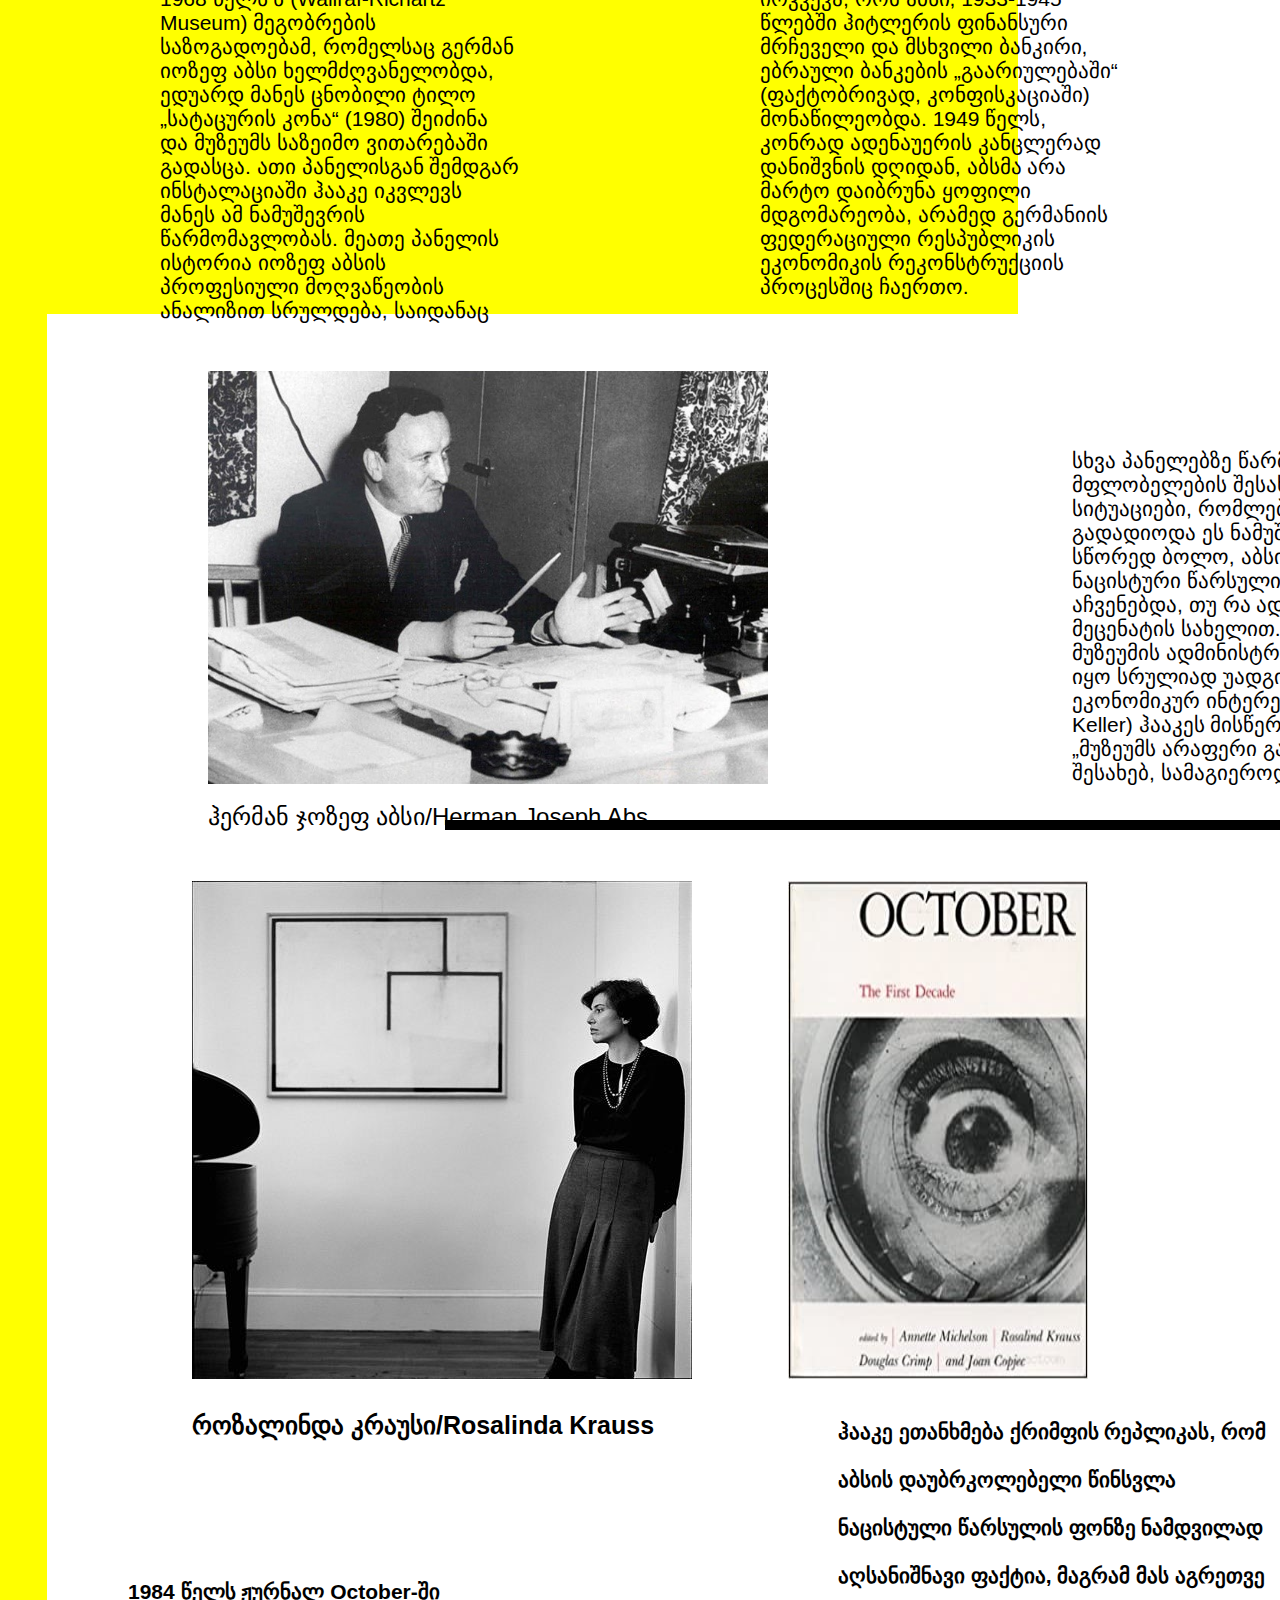
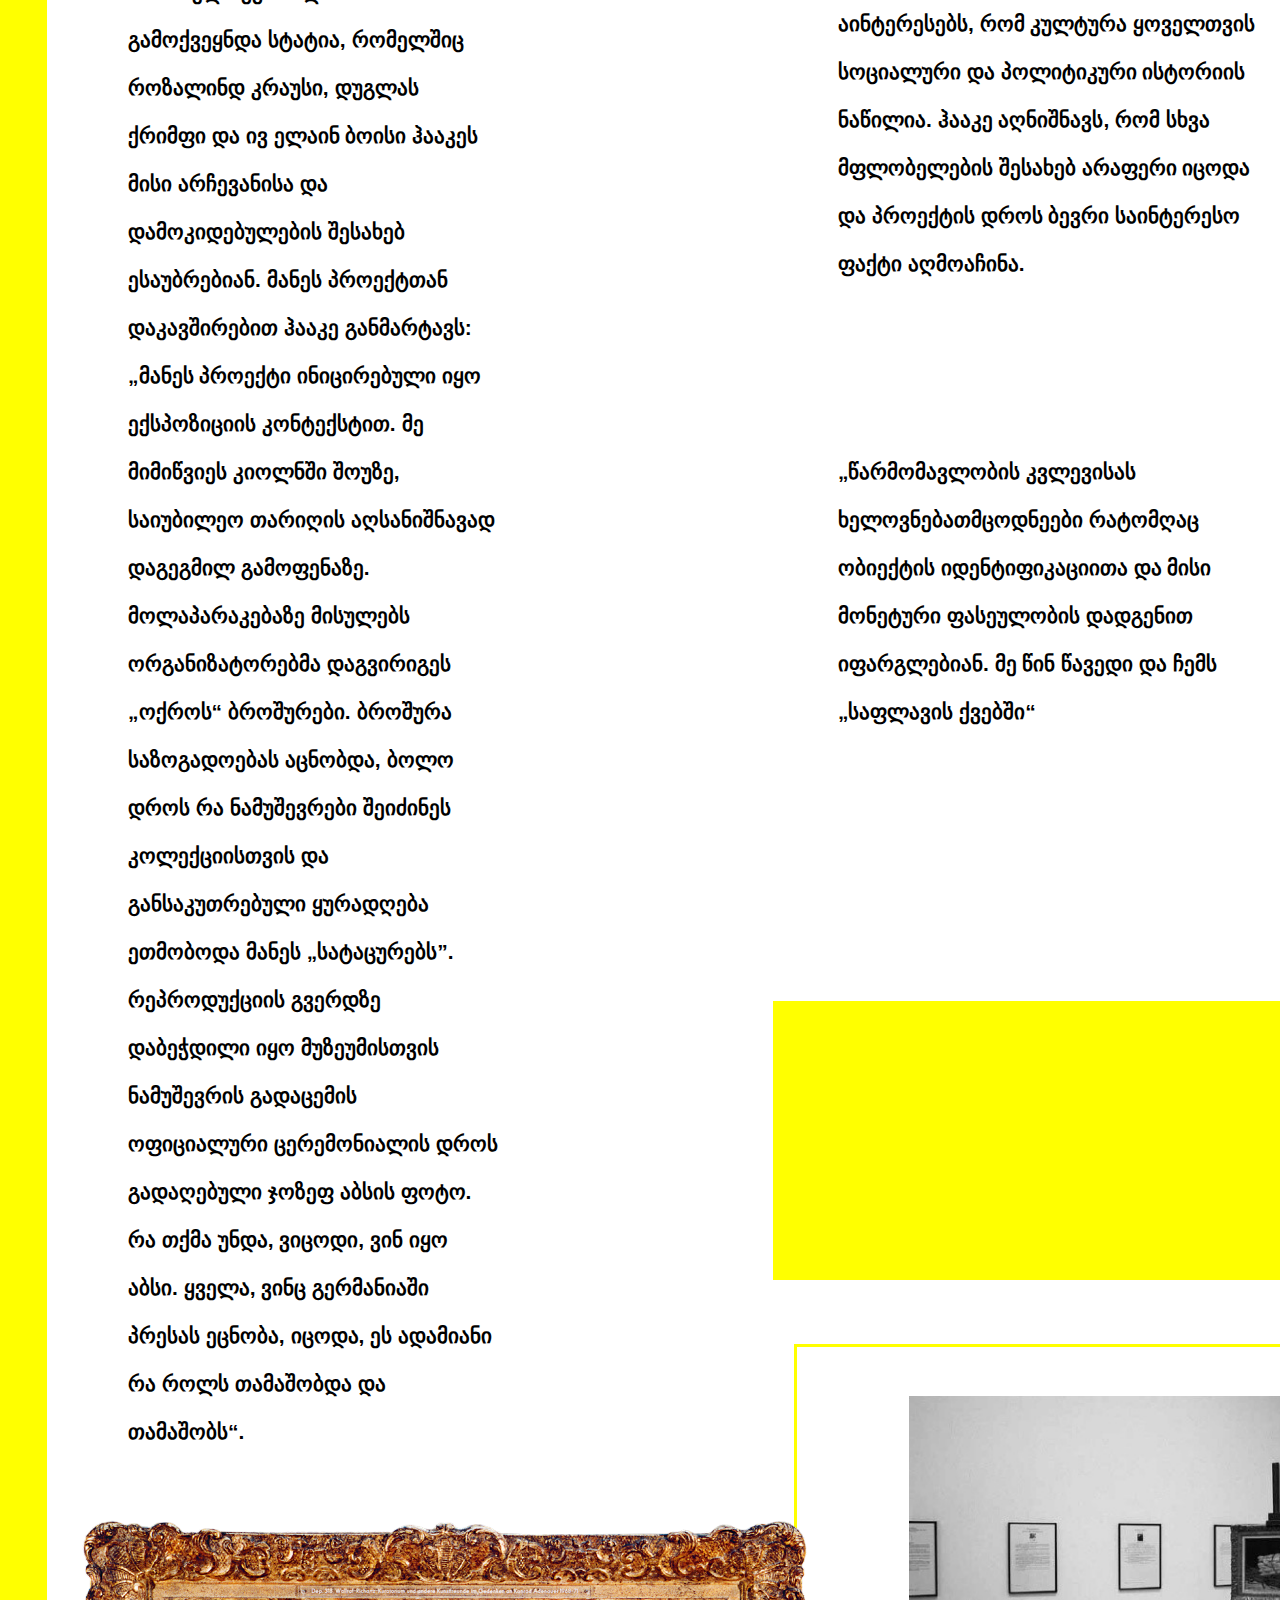
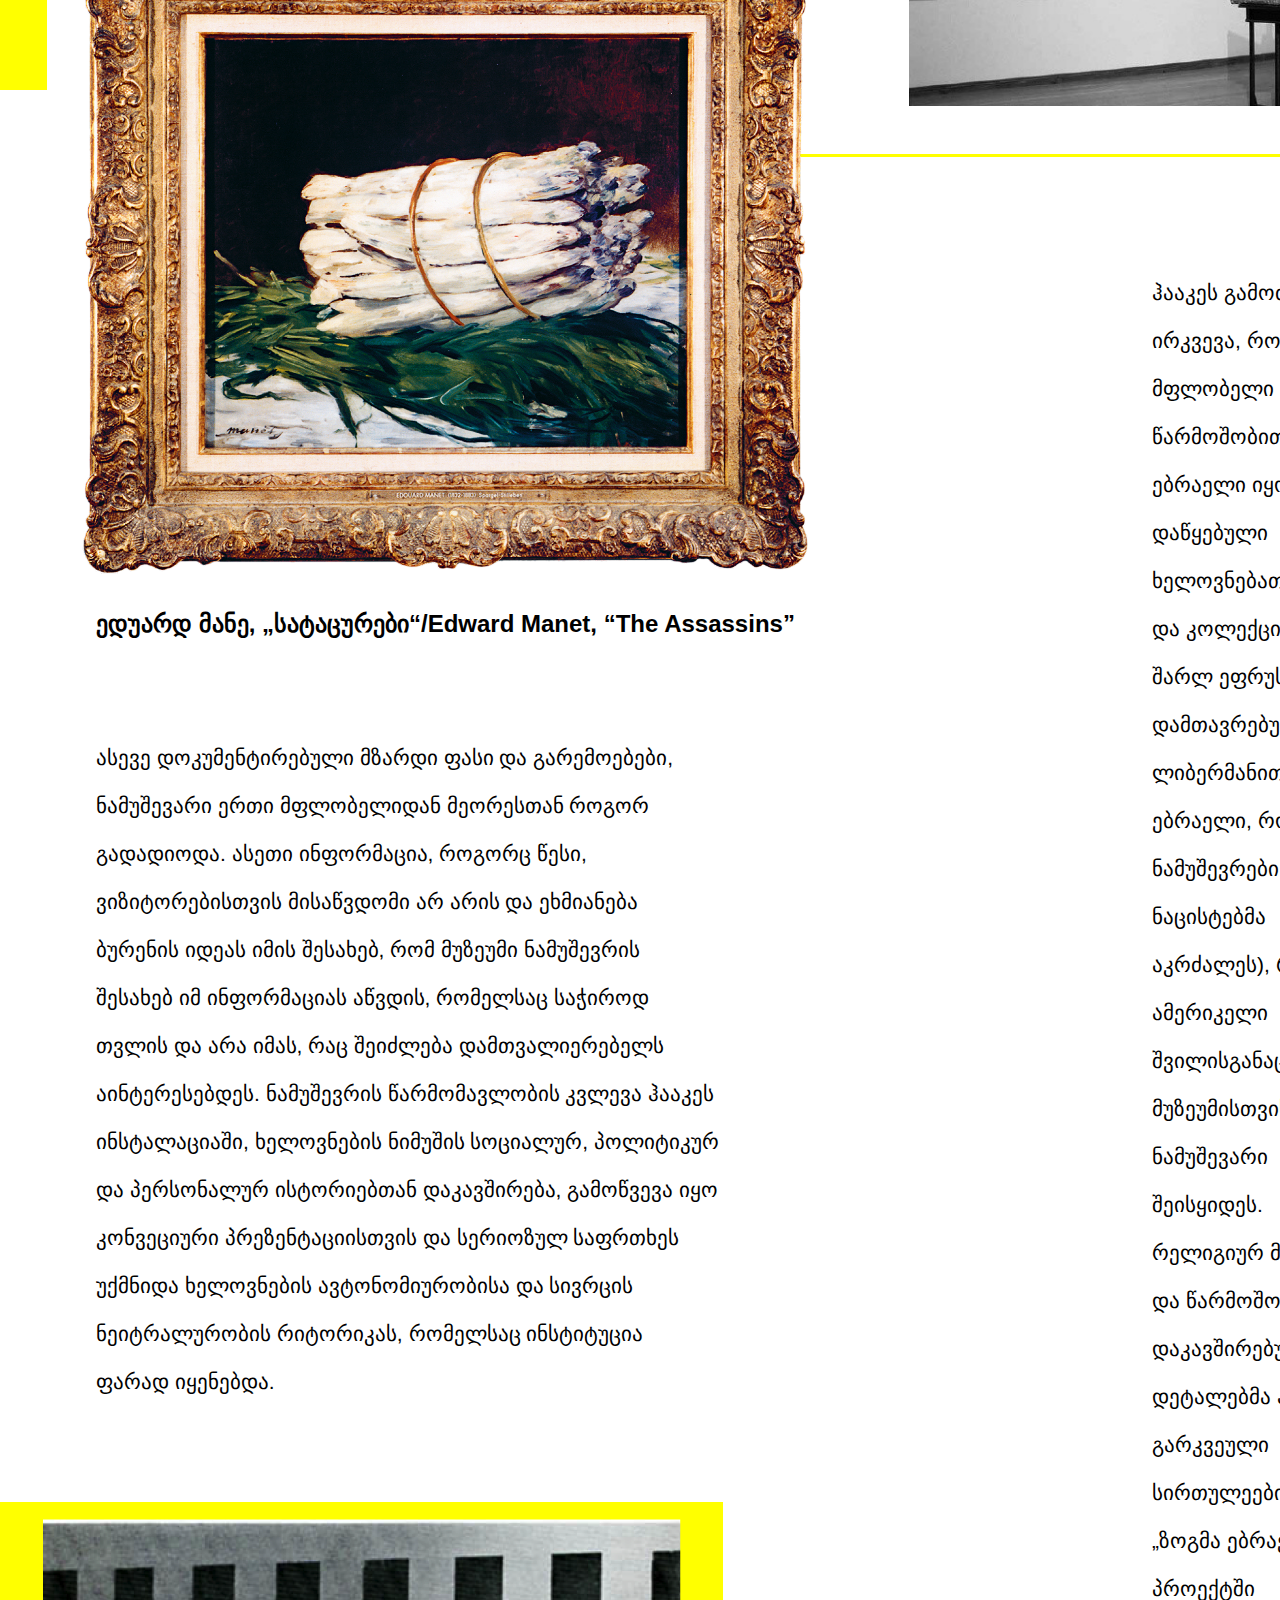
